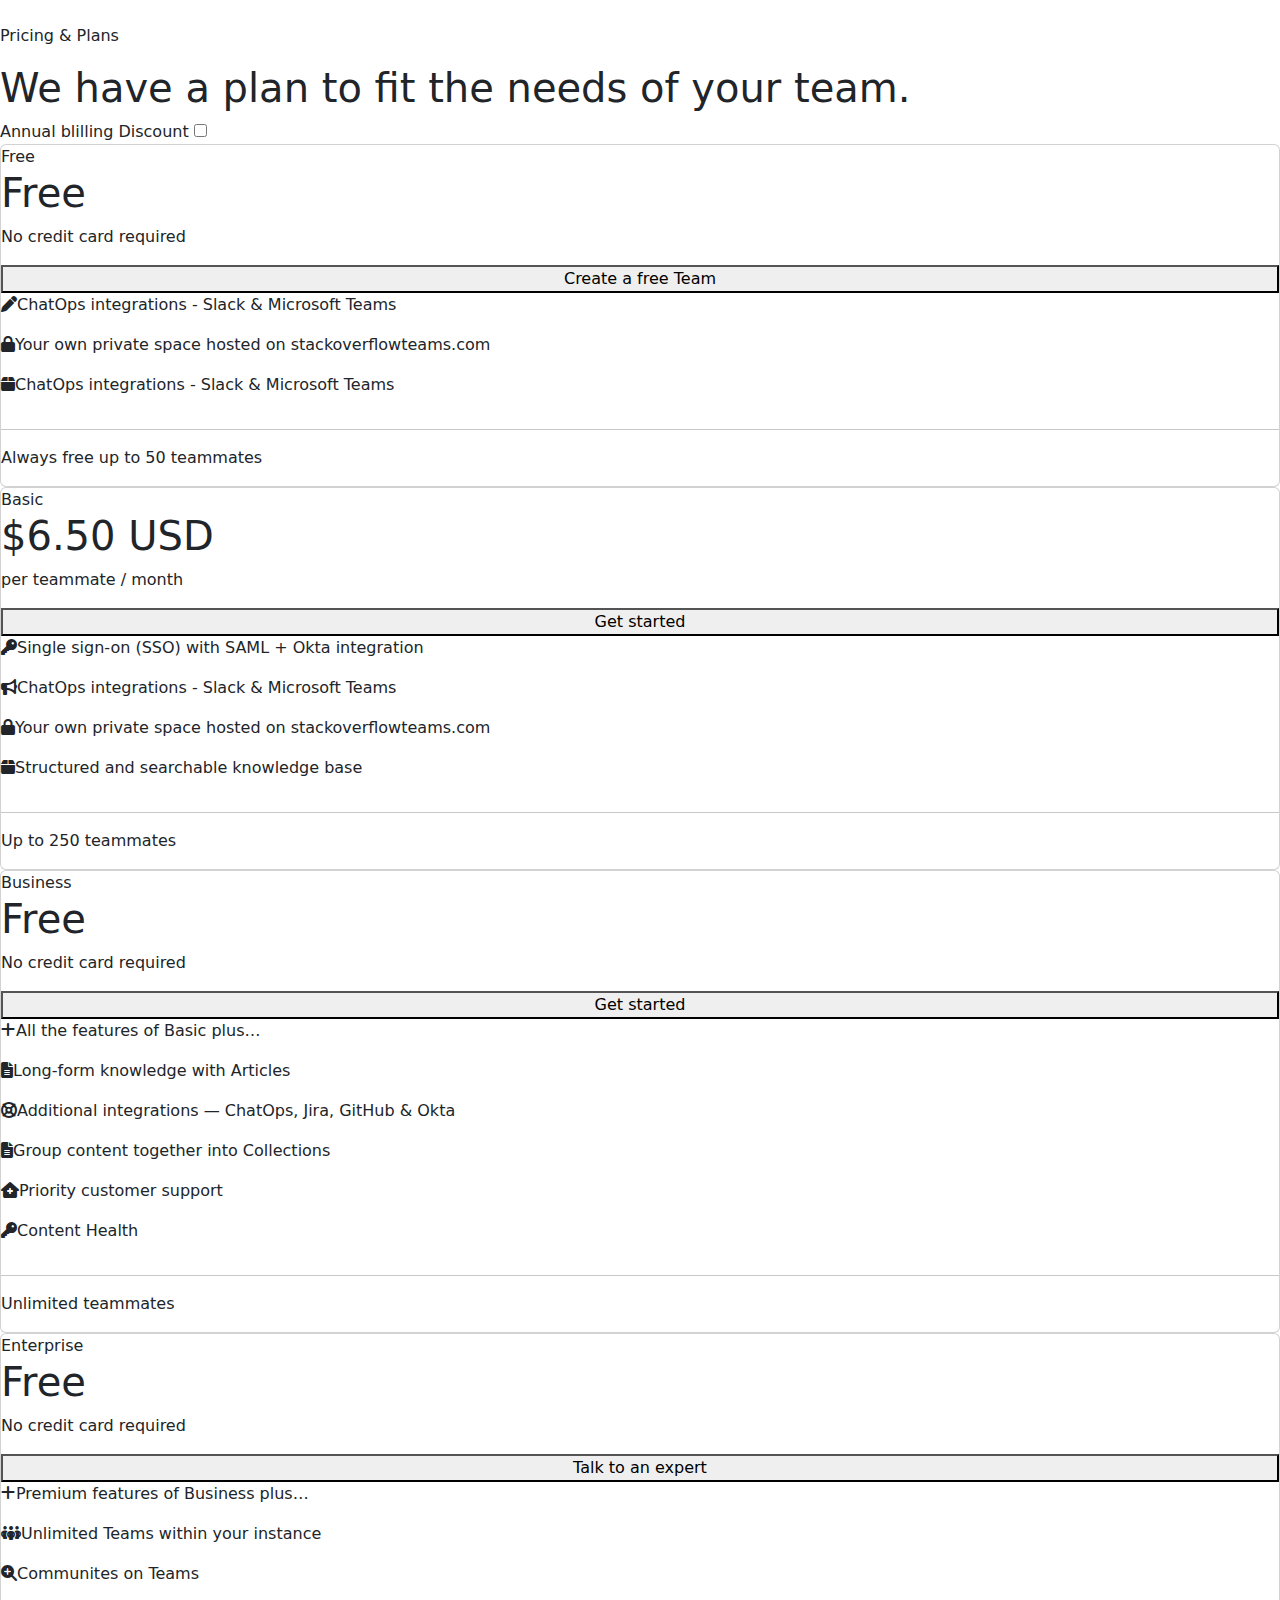
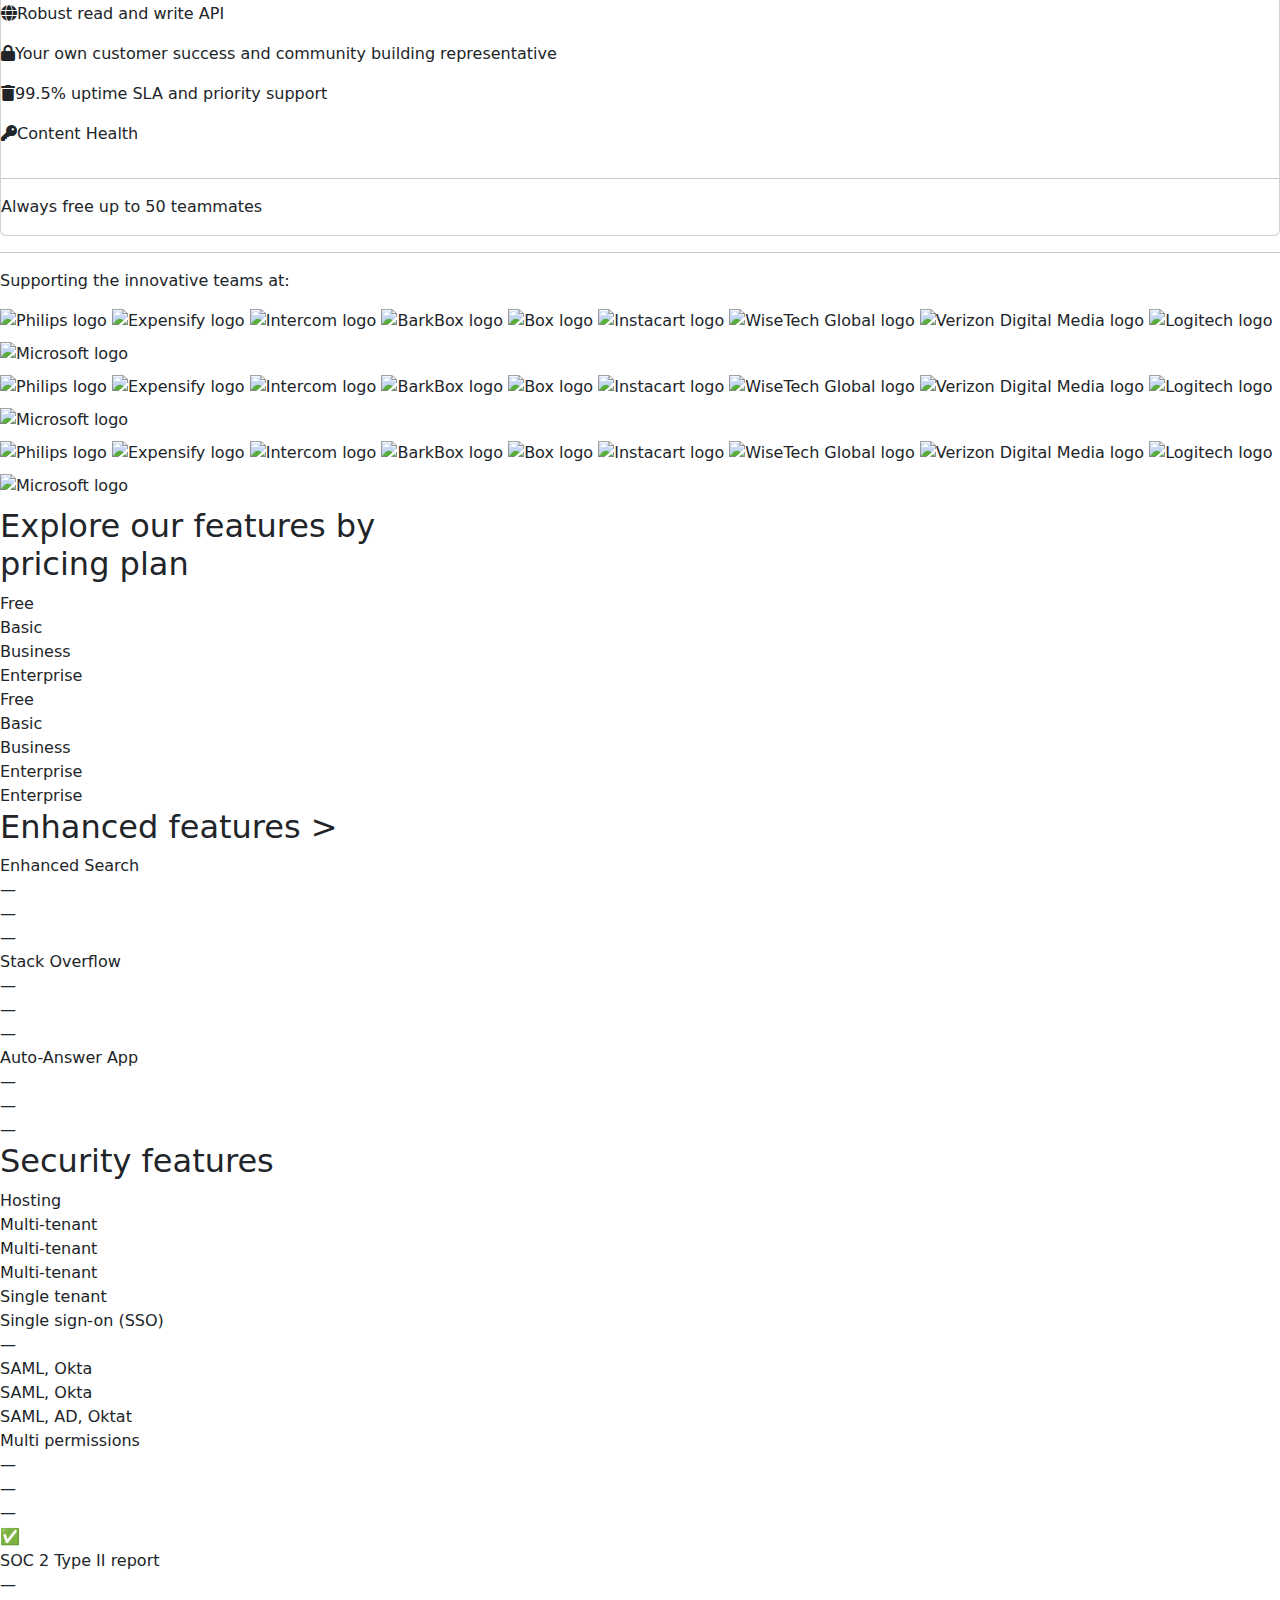
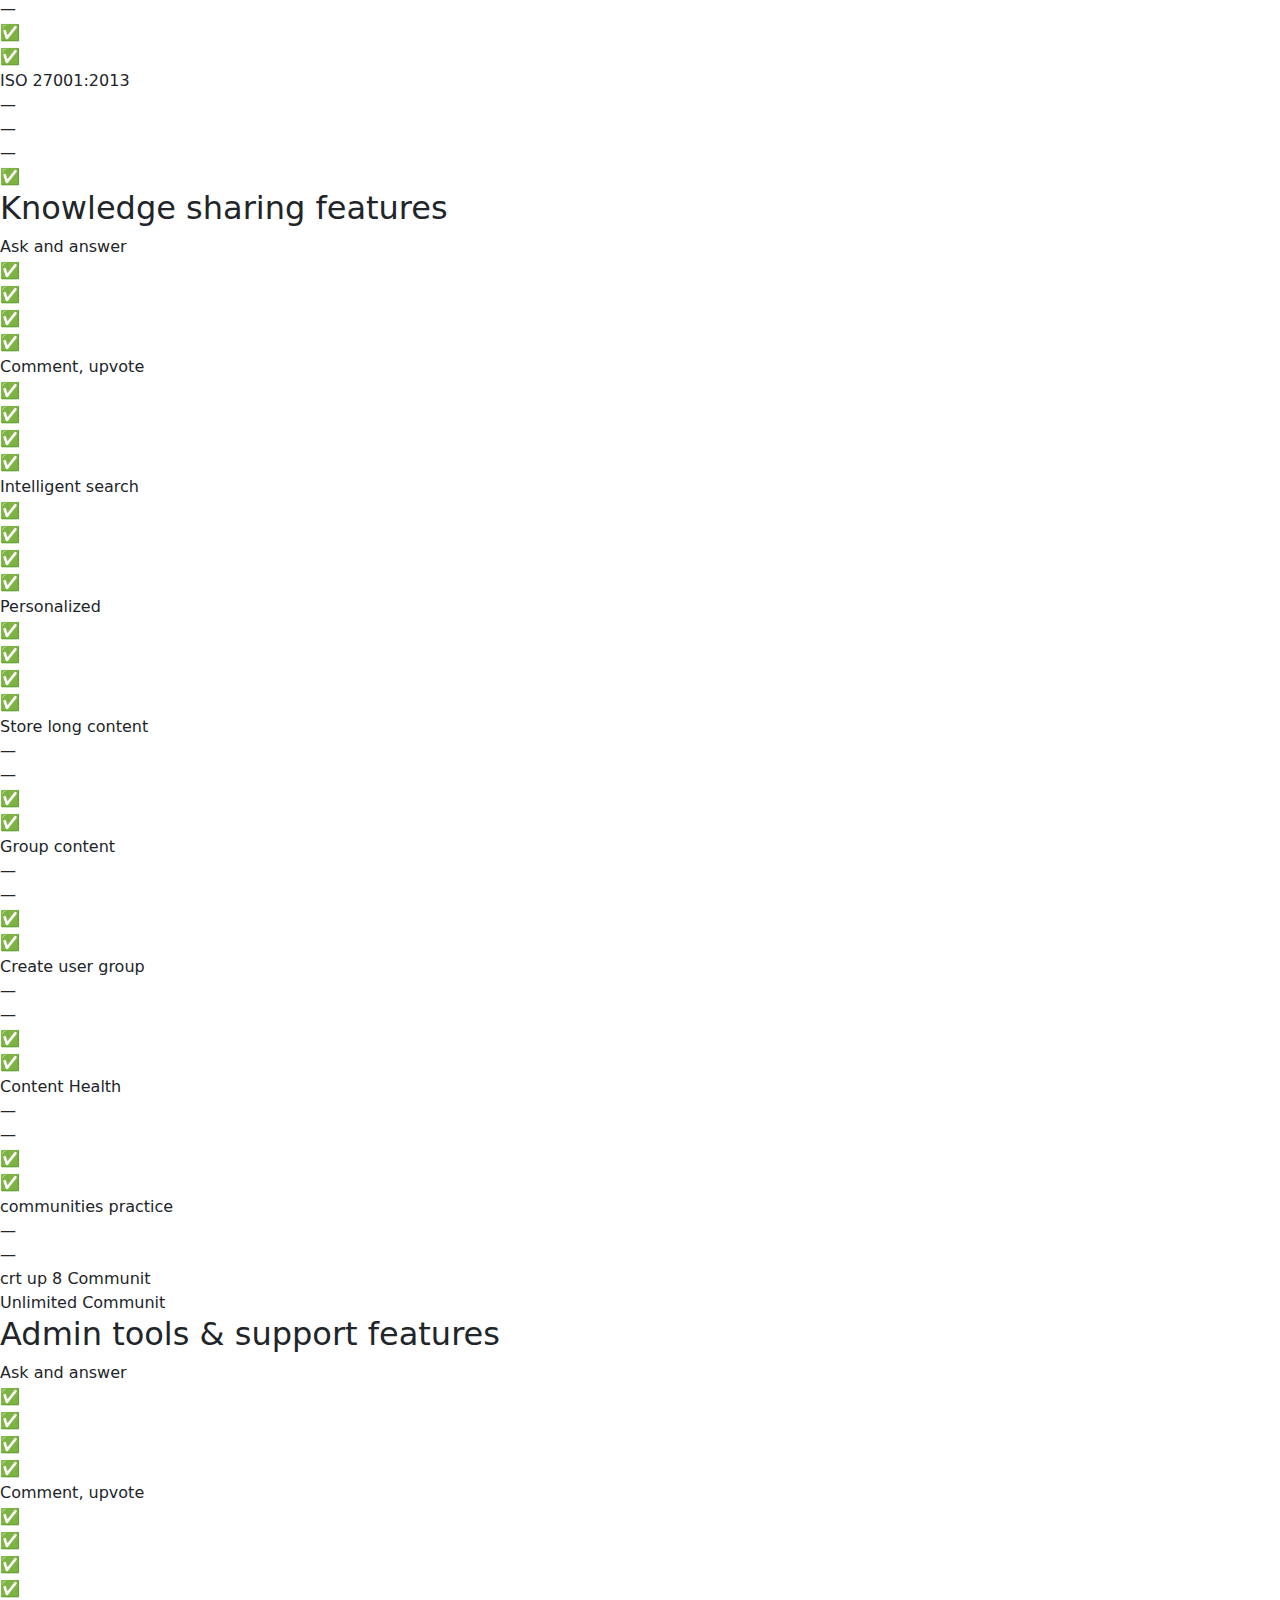
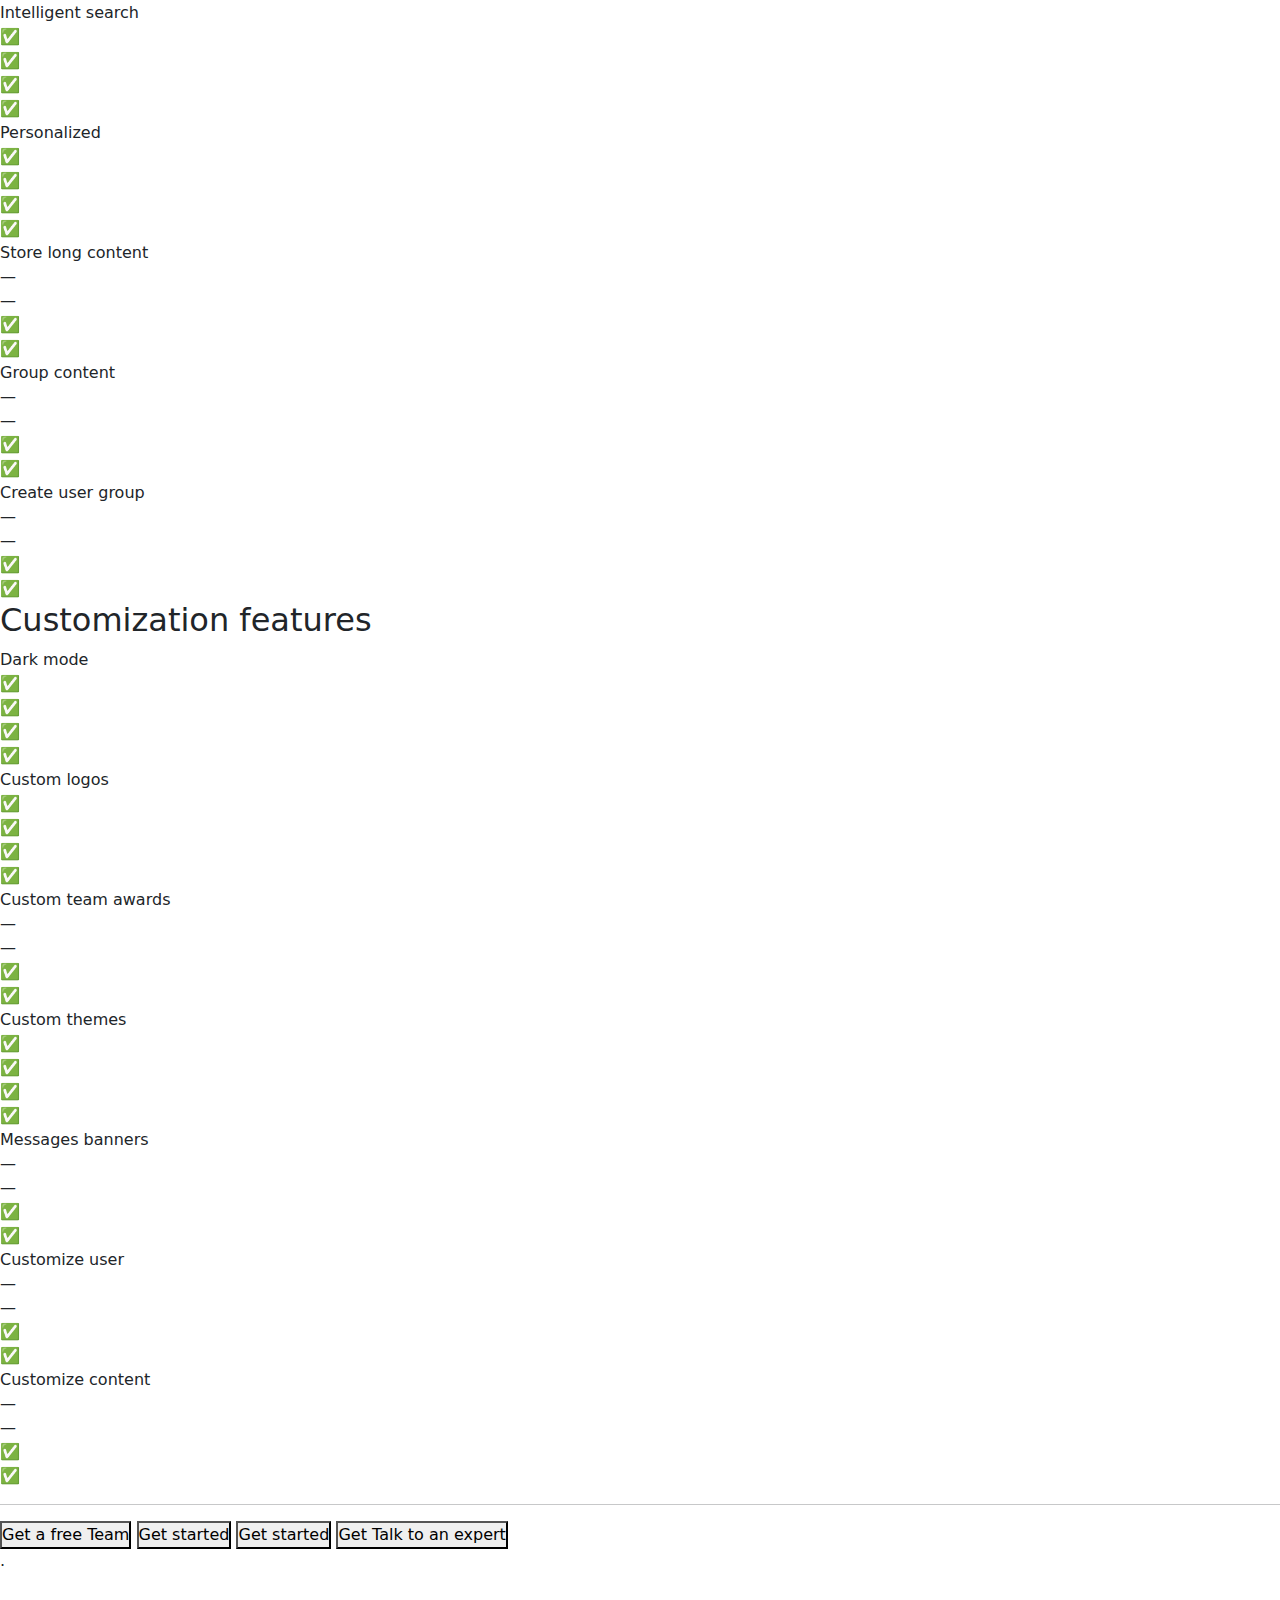
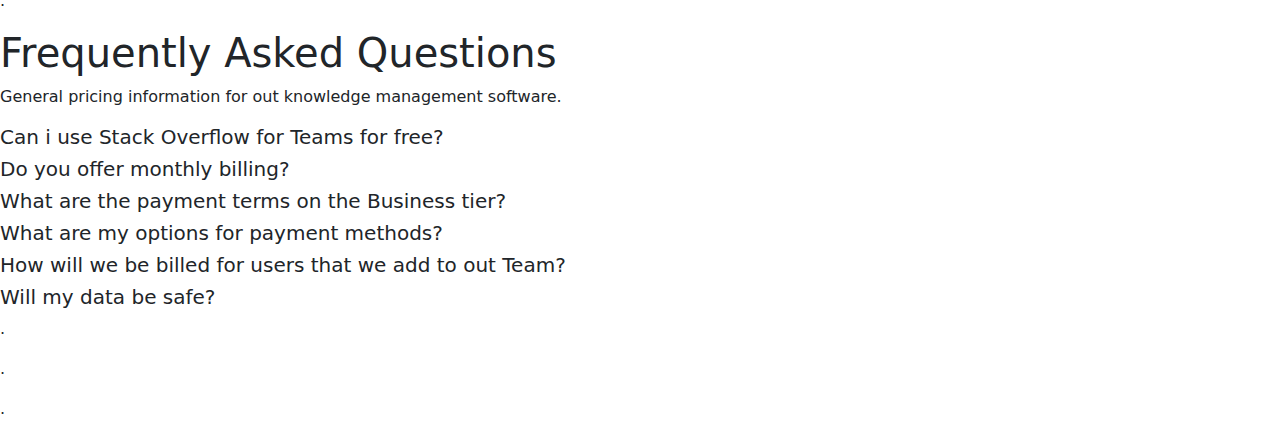
==== pricing.html @ 031e0b40 "add new" ====
<!DOCTYPE html>
<html lang="en">

<head>
  <meta charset="UTF-8" />
  <meta name="viewport" content="width=device-width, initial-scale=1.0" />
  <title>Document</title>
  <link rel="stylesheet" href="style.css" />
  <link rel="preconnect" href="https://fonts.googleapis.com" />
  <link rel="preconnect" href="https://fonts.gstatic.com" crossorigin />
  <link href="https://fonts.googleapis.com/css2?family=Roboto+Slab:wght@100..900&display=swap" rel="stylesheet" />
  <link rel="stylesheet" href="https://cdnjs.cloudflare.com/ajax/libs/font-awesome/6.5.2/css/all.min.css" />

  <link href="https://cdn.jsdelivr.net/npm/bootstrap@5.3.3/dist/css/bootstrap.min.css" rel="stylesheet"
    integrity="sha384-QWTKZyjpPEjISv5WaRU9OFeRpok6YctnYmDr5pNlyT2bRjXh0JMhjY6hW+ALEwIH" crossorigin="anonymous" />
</head>

<body>
  <section>
    <div class="main">
      <div class="main-heading">
        <i class="fa-solid fa-megaphone"></i>
        <p>Pricing & Plans</p>
        <h1>We have a plan to fit the needs of your team.</h1>
      </div>
      <div class="main-box">
        <div class="chekbox">
          <span>Annual blilling Discount</span>
          <span><input type="checkbox" /></span>
        </div>

        <div class="cards">
          <div class="card card-1">
            <span class="card1-p">Free</span>
            <h1>Free</h1>
            <p>No credit card required</p>
            <button>Create a free Team</button>
            <p>
              <span><i class="fa-solid fa-pen"></i></span><span>ChatOps integrations - Slack & Microsoft Teams</span>
            </p>
            <p>
              <span><i class="fa-solid fa-lock"></i></span><span>Your own private space hosted on stackoverflowteams.com</span>
            </p>
            <p>
              <span><i class="fa-solid fa-box"></i></span><span>ChatOps integrations - Slack & Microsoft Teams</span>
            </p>

            <div class="ftr">
              <hr />
              <p>Always free up to 50 teammates</p>
            </div>
          </div>
          <div class="card card-2">
            <span class="card1-p">Basic</span>
            <h1>$6.50 USD</h1>
            <p>per teammate / month</p>
            <button>Get started</button>
            <p>
              <span><i class="fa-solid fa-key"></i></i></span><span>Single sign-on (SSO) with SAML + Okta integration</span>
            </p>
            <p>
              <span><i class="fa-solid fa-bullhorn"></i></span><span>ChatOps integrations - Slack & Microsoft Teams</span>
            </p>
            <p>
              <span><i class="fa-solid fa-lock"></i></span><span>Your own private space hosted on stackoverflowteams.com</span>
            </p>
            <p>
              <span><i class="fa-solid fa-box"></i></span><span>Structured and searchable knowledge base</span>
            </p>

            <div class="ftr">
              <hr />
              <p>Up to 250 teammates</p>
            </div>
          </div>
          <div class="card card-3">
            <span class="card1-p">Business</span>
            <h1>Free</h1>
            <p>No credit card required</p>
            <button>Get started</button>
            <p>
              <span><i class="fa-solid fa-plus"></i></i></span><span>All the features of Basic plus…</span>
            </p>
            <p>
              <span><i class="fa-solid fa-file-lines"></i></i></span><span>Long-form knowledge with Articles</span>
            </p>
            <p>
              <span><i class="fa-solid fa-life-ring"></i></i></span><span>Additional integrations — ChatOps, Jira, GitHub & Okta</span>
            </p>
            <p>
              <span><i class="fa-solid fa-file-lines"></i></span><span>Group content together into Collections</span>
            </p>
            <p>
              <span><i class="fa-solid fa-house-medical"></i></i></i></span><span>Priority customer support</span>
            </p>
            <p>
              <span><i class="fa-solid fa-key"></i></span><span>Content Health</span>
            </p>

            <div class="ftr">
              <hr />
              <p>Unlimited teammates</p>
            </div>
          </div>
          <div class="card card-4">
            <span class="card1-p">Enterprise</span>
            <h1>Free</h1>
            <p>No credit card required</p>
            <button>Talk to an expert</button>
            <p>
              <span><i class="fa-solid fa-plus"></i></span><span>Premium features of Business plus…</span>
            </p>
            <p>
              <span><i class="fa-solid fa-people-group"></i></i></span><span>Unlimited Teams within your instance</span>
            </p>
            <p>
              <span><i class="fa-solid fa-magnifying-glass-plus"></i></span><span>Communites on Teams</span>
            </p>
            <p>
              <span><i class="fa-solid fa-globe"></i></i></span><span>Robust read and write API</span>
            </p>
            <p>
              <span><i class="fa-solid fa-lock"></i></span><span>Your own customer success and community building representative</span>
            </p>
            <p>
              <span><i class="fa-solid fa-trash"></i></span><span>99.5% uptime SLA and priority support</span>
            </p>
            <p>
              <span><i class="fa-solid fa-key"></i></span><span>Content Health</span>
            </p>

            <div class="ftr">
              <hr />
              <p>Always free up to 50 teammates</p>
            </div>
          </div>
        </div>
      </div>
    </div>

    <hr />

    <!-- Logo scroling section -->

    <div class="scroling">
      <p>Supporting the innovative teams at:</p>
    </div>
    
    <!-- Table section -->

   

    <div class="scrool-box">
      <div class="scroll-box">
        <div class="marquee-text-content">
            <div class="marquee-text-text">
                <div class="d-inline-block va-middle p16 mx16"><img class="p-logo d-block" height="33" src="https://cdn.stackoverflow.co/images/jo7n4k8s/production/83a2ce7a80f20c5b78c941d5acf57624548691dd-217x40.svg?auto=format" alt="Philips logo"></div>
                <div class="d-inline-block va-middle p16 mx16"><img class="p-logo d-block" height="33" src="https://cdn.stackoverflow.co/images/jo7n4k8s/production/bf99da124792539fa71dba0a06a8f0afcef3743e-313x70.svg?auto=format" alt="Expensify logo"></div>
                <div class="d-inline-block va-middle p16 mx16"><img class="p-logo d-block" height="33" src="https://cdn.stackoverflow.co/images/jo7n4k8s/production/acdc9477bbb591618777d6464cb7412fcdb3edc1-165x41.svg?auto=format" alt="Intercom logo"></div>
                <div class="d-inline-block va-middle p16 mx16"><img class="p-logo d-block" height="33" src="https://cdn.stackoverflow.co/images/jo7n4k8s/production/87f6a35b5b34b08e293d965b8aca21f4b1a4f885-123x28.svg?auto=format" alt="BarkBox logo"></div>
                <div class="d-inline-block va-middle p16 mx16"><img class="p-logo d-block" height="33" src="https://cdn.stackoverflow.co/images/jo7n4k8s/production/7795d036597430c7825f03a40b35ab53b92c39b3-102x55.svg?auto=format" alt="Box logo"></div>
                <div class="d-inline-block va-middle p16 mx16"><img class="p-logo d-block" height="33" src="https://cdn.stackoverflow.co/images/jo7n4k8s/production/d4733a934a5104ac45c14d108cd37b425afdddf4-220x44.svg?auto=format" alt="Instacart logo"></div>
                <div class="d-inline-block va-middle p16 mx16"><img class="p-logo d-block" height="33" src="https://cdn.stackoverflow.co/images/jo7n4k8s/production/0b8428147651a934888f818b26db3044daa62f20-139x43.svg?auto=format" alt="WiseTech Global logo"></div>
                <div class="d-inline-block va-middle p16 mx16"><img class="p-logo d-block" height="33" src="https://cdn.stackoverflow.co/images/jo7n4k8s/production/6b3daf9ee3910d99348126c9fe4435909c18cd39-151x66.svg?auto=format" alt="Verizon Digital Media logo"></div>
                <div class="d-inline-block va-middle p16 mx16"><img class="p-logo d-block" height="33" src="https://cdn.stackoverflow.co/images/jo7n4k8s/production/b90ff39d33a71c10861c70f5feab093cafb5d230-155x47.svg?auto=format" alt="Logitech logo"></div>
                <div class="d-inline-block va-middle p16 mx16"><img class="p-logo d-block" height="33" src="https://cdn.stackoverflow.co/images/jo7n4k8s/production/a96001cdcd0d4a56b88c6452e77b0a6efe387a9d-192x41.svg?auto=format" alt="Microsoft logo"></div>
            </div>
            <!-- Duplicate logos to ensure continuous scrolling -->
            <div class="marquee-text-text">
                <div class="d-inline-block va-middle p16 mx16"><img class="p-logo d-block" height="33" src="https://cdn.stackoverflow.co/images/jo7n4k8s/production/83a2ce7a80f20c5b78c941d5acf57624548691dd-217x40.svg?auto=format" alt="Philips logo"></div>
                <div class="d-inline-block va-middle p16 mx16"><img class="p-logo d-block" height="33" src="https://cdn.stackoverflow.co/images/jo7n4k8s/production/bf99da124792539fa71dba0a06a8f0afcef3743e-313x70.svg?auto=format" alt="Expensify logo"></div>
                <div class="d-inline-block va-middle p16 mx16"><img class="p-logo d-block" height="33" src="https://cdn.stackoverflow.co/images/jo7n4k8s/production/acdc9477bbb591618777d6464cb7412fcdb3edc1-165x41.svg?auto=format" alt="Intercom logo"></div>
                <div class="d-inline-block va-middle p16 mx16"><img class="p-logo d-block" height="33" src="https://cdn.stackoverflow.co/images/jo7n4k8s/production/87f6a35b5b34b08e293d965b8aca21f4b1a4f885-123x28.svg?auto=format" alt="BarkBox logo"></div>
                <div class="d-inline-block va-middle p16 mx16"><img class="p-logo d-block" height="33" src="https://cdn.stackoverflow.co/images/jo7n4k8s/production/7795d036597430c7825f03a40b35ab53b92c39b3-102x55.svg?auto=format" alt="Box logo"></div>
                <div class="d-inline-block va-middle p16 mx16"><img class="p-logo d-block" height="33" src="https://cdn.stackoverflow.co/images/jo7n4k8s/production/d4733a934a5104ac45c14d108cd37b425afdddf4-220x44.svg?auto=format" alt="Instacart logo"></div>
                <div class="d-inline-block va-middle p16 mx16"><img class="p-logo d-block" height="33" src="https://cdn.stackoverflow.co/images/jo7n4k8s/production/0b8428147651a934888f818b26db3044daa62f20-139x43.svg?auto=format" alt="WiseTech Global logo"></div>
                <div class="d-inline-block va-middle p16 mx16"><img class="p-logo d-block" height="33" src="https://cdn.stackoverflow.co/images/jo7n4k8s/production/6b3daf9ee3910d99348126c9fe4435909c18cd39-151x66.svg?auto=format" alt="Verizon Digital Media logo"></div>
                <div class="d-inline-block va-middle p16 mx16"><img class="p-logo d-block" height="33" src="https://cdn.stackoverflow.co/images/jo7n4k8s/production/b90ff39d33a71c10861c70f5feab093cafb5d230-155x47.svg?auto=format" alt="Logitech logo"></div>
                <div class="d-inline-block va-middle p16 mx16"><img class="p-logo d-block" height="33" src="https://cdn.stackoverflow.co/images/jo7n4k8s/production/a96001cdcd0d4a56b88c6452e77b0a6efe387a9d-192x41.svg?auto=format" alt="Microsoft logo"></div>
            </div>
            <div class="marquee-text-text">
                <div class="d-inline-block va-middle p16 mx16"><img class="p-logo d-block" height="33" src="https://cdn.stackoverflow.co/images/jo7n4k8s/production/83a2ce7a80f20c5b78c941d5acf57624548691dd-217x40.svg?auto=format" alt="Philips logo"></div>
                <div class="d-inline-block va-middle p16 mx16"><img class="p-logo d-block" height="33" src="https://cdn.stackoverflow.co/images/jo7n4k8s/production/bf99da124792539fa71dba0a06a8f0afcef3743e-313x70.svg?auto=format" alt="Expensify logo"></div>
                <div class="d-inline-block va-middle p16 mx16"><img class="p-logo d-block" height="33" src="https://cdn.stackoverflow.co/images/jo7n4k8s/production/acdc9477bbb591618777d6464cb7412fcdb3edc1-165x41.svg?auto=format" alt="Intercom logo"></div>
                <div class="d-inline-block va-middle p16 mx16"><img class="p-logo d-block" height="33" src="https://cdn.stackoverflow.co/images/jo7n4k8s/production/87f6a35b5b34b08e293d965b8aca21f4b1a4f885-123x28.svg?auto=format" alt="BarkBox logo"></div>
                <div class="d-inline-block va-middle p16 mx16"><img class="p-logo d-block" height="33" src="https://cdn.stackoverflow.co/images/jo7n4k8s/production/7795d036597430c7825f03a40b35ab53b92c39b3-102x55.svg?auto=format" alt="Box logo"></div>
                <div class="d-inline-block va-middle p16 mx16"><img class="p-logo d-block" height="33" src="https://cdn.stackoverflow.co/images/jo7n4k8s/production/d4733a934a5104ac45c14d108cd37b425afdddf4-220x44.svg?auto=format" alt="Instacart logo"></div>
                <div class="d-inline-block va-middle p16 mx16"><img class="p-logo d-block" height="33" src="https://cdn.stackoverflow.co/images/jo7n4k8s/production/0b8428147651a934888f818b26db3044daa62f20-139x43.svg?auto=format" alt="WiseTech Global logo"></div>
                <div class="d-inline-block va-middle p16 mx16"><img class="p-logo d-block" height="33" src="https://cdn.stackoverflow.co/images/jo7n4k8s/production/6b3daf9ee3910d99348126c9fe4435909c18cd39-151x66.svg?auto=format" alt="Verizon Digital Media logo"></div>
                <div class="d-inline-block va-middle p16 mx16"><img class="p-logo d-block" height="33" src="https://cdn.stackoverflow.co/images/jo7n4k8s/production/b90ff39d33a71c10861c70f5feab093cafb5d230-155x47.svg?auto=format" alt="Logitech logo"></div>
                <div class="d-inline-block va-middle p16 mx16"><img class="p-logo d-block" height="33" src="https://cdn.stackoverflow.co/images/jo7n4k8s/production/a96001cdcd0d4a56b88c6452e77b0a6efe387a9d-192x41.svg?auto=format" alt="Microsoft logo"></div>
            </div>
        </div>
    </div>
    </div>
    <div class="explore">
      <h2>
        Explore our features by <br />
        pricing plan
      </h2>
    </div>
    <div class="grid-container">
      <div class="grid-item d-1">Free</div>
      <div class="grid-item">Basic</div>
      <div class="grid-item">Business</div>
      <div class="grid-item d-2">Enterprise</div>
  </div>
    <div class="grid-container-2">
      <div class="grid-item d-1">Free</div>
      <div class="grid-item">Basic</div>
      <div class="grid-item">Business</div>
      <div class="grid-item">Enterprise</div>
      <div class="grid-item d-2">Enterprise</div>
  </div>
  <div class="AI">
    <h2 class="EF">Enhanced features ></h2>
  </div>
            <!-- Enhanced features Start -->
   <div class="enhanced">
   
  <div class="grid-container-3">
    <div class="grid-item d-1">Enhanced Search</div>
    <div class="grid-item">—</div>
    <div class="grid-item">—</div>
    <div class="grid-item">—</div>
</div>
<div class="grid-container-3">
  <div class="grid-item d-1">Stack Overflow</div>
  <div class="grid-item">—</div>
  <div class="grid-item">—</div>
  <div class="grid-item">—</div>
</div>
<div class="grid-container-3">
  <div class="grid-item d-1">Auto-Answer App</div>
  <div class="grid-item">—</div>
  <div class="grid-item">—</div>
  <div class="grid-item">—</div>
</div>
</div>
<!-- Enhanced features End -->


<!-- Security start -->

<!-- <div class="fix">
  <button>Get free Team</button>
  <button>Get started</button>
  <button>Get started</button>
  <button>Talk to an expert</button> -->


<div class="Security">
    <h2>Security features</h2>
</div>

<div class="grid-container-4">
  <div class="grid-item d-1">Hosting</div>
  <div class="grid-item">Multi-tenant</div>
  <div class="grid-item">Multi-tenant</div>
  <div class="grid-item">Multi-tenant</div>
  <div class="grid-item d-2">Single tenant</div>
</div>
<div class="grid-container-4">
  <div class="grid-item d-1">Single sign-on (SSO)</div>
  <div class="grid-item">—</div>
  <div class="grid-item">SAML, Okta</div>
  <div class="grid-item">SAML, Okta</div>
  <div class="grid-item d-2">SAML, AD, Oktat</div>
</div>
<div class="grid-container-4">
  <div class="grid-item d-1">Multi permissions</div>
  <div class="grid-item">—</div>
  <div class="grid-item">—</div>
  <div class="grid-item">—</div>
  <div class="grid-item d-2"><span>✅</span></div>
</div>
<div class="grid-container-4">
  <div class="grid-item d-1">SOC 2 Type II report</div>
  <div class="grid-item">—</div>
  <div class="grid-item">—</div>
  <div class="grid-item"><span>✅</span></div>
  <div class="grid-item d-2"><span>✅</span></div>
</div>
<div class="grid-container-4">
  <div class="grid-item d-1">ISO 27001:2013</div>
  <div class="grid-item">—</div>
  <div class="grid-item">—</div>
  <div class="grid-item">—</div>
  <div class="grid-item d-2"><span>✅</span></div>
</div>

<!-- Security end -->

<div class="Knowledge">
  <h2>Knowledge sharing features</h2>
</div>
<div class="grid-container-4">
  <div class="grid-item d-1">Ask and answer </div>
  <div class="grid-item"><span>✅</span></div>
  <div class="grid-item"><span>✅</span></div>
  <div class="grid-item"><span>✅</span></div>
  <div class="grid-item d-2"><span>✅</span></div>
</div>
<div class="grid-container-4">
  <div class="grid-item d-1">Comment, upvote</div>
  <div class="grid-item"><span>✅</span></div>
  <div class="grid-item"><span>✅</span></div>
  <div class="grid-item"><span>✅</span></div>
  <div class="grid-item d-2"><span>✅</span></div>
</div>
<div class="grid-container-4">
  <div class="grid-item d-1">Intelligent search </div>
  <div class="grid-item"><span>✅</span></div>
  <div class="grid-item"><span>✅</span></div>
  <div class="grid-item"><span>✅</span></div>
  <div class="grid-item d-2"><span>✅</span></div>
</div>
<div class="grid-container-4">
  <div class="grid-item d-1">Personalized</div>
  <div class="grid-item"><span>✅</span></div>
  <div class="grid-item"><span>✅</span></div>
  <div class="grid-item"><span>✅</span></div>
  <div class="grid-item d-2"><span>✅</span></div>
</div>
<div class="grid-container-4">
  <div class="grid-item d-1">Store long content</div>
  <div class="grid-item">—</div>
  <div class="grid-item">—</div>
  <div class="grid-item"><span>✅</span></div>
  <div class="grid-item d-2"><span>✅</span></div>
</div>
<div class="grid-container-4">
  <div class="grid-item d-1">Group content</div>
  <div class="grid-item">—</div>
  <div class="grid-item">—</div>
  <div class="grid-item"><span>✅</span></div>
  <div class="grid-item d-2"><span>✅</span></div>
</div>
<div class="grid-container-4">
  <div class="grid-item d-1">Create user group</div>
  <div class="grid-item">—</div>
  <div class="grid-item">—</div>
  <div class="grid-item"><span>✅</span></div>
  <div class="grid-item d-2"><span>✅</span></div>
</div>
<div class="grid-container-4">
  <div class="grid-item d-1">Content Health</div>
  <div class="grid-item">—</div>
  <div class="grid-item">—</div>
  <div class="grid-item"><span>✅</span></div>
  <div class="grid-item d-2"><span>✅</span></div>
</div>
<div class="grid-container-4">
  <div class="grid-item d-1">communities practice</div>
  <div class="grid-item">—</div>
  <div class="grid-item">—</div>
  <div class="grid-item">crt up 8 Communit</div>
  <div class="grid-item d-2">Unlimited Communit</div>
</div>
<!-- Intergrations Start -->
    
<div class="Admin">
  <h2>Admin tools & support features</h2>
</div>
<div class="grid-container-4">
  <div class="grid-item d-1">Ask and answer </div>
  <div class="grid-item"><span>✅</span></div>
  <div class="grid-item"><span>✅</span></div>
  <div class="grid-item"><span>✅</span></div>
  <div class="grid-item d-2"><span>✅</span></div>
</div>
<div class="grid-container-4">
  <div class="grid-item d-1">Comment, upvote</div>
  <div class="grid-item"><span>✅</span></div>
  <div class="grid-item"><span>✅</span></div>
  <div class="grid-item"><span>✅</span></div>
  <div class="grid-item d-2"><span>✅</span></div>
</div>
<div class="grid-container-4">
  <div class="grid-item d-1">Intelligent search </div>
  <div class="grid-item"><span>✅</span></div>
  <div class="grid-item"><span>✅</span></div>
  <div class="grid-item"><span>✅</span></div>
  <div class="grid-item d-2"><span>✅</span></div>
</div>
<div class="grid-container-4">
  <div class="grid-item d-1">Personalized</div>
  <div class="grid-item"><span>✅</span></div>
  <div class="grid-item"><span>✅</span></div>
  <div class="grid-item"><span>✅</span></div>
  <div class="grid-item d-2"><span>✅</span></div>
</div>
<div class="grid-container-4">
  <div class="grid-item d-1">Store long content</div>
  <div class="grid-item">—</div>
  <div class="grid-item">—</div>
  <div class="grid-item"><span>✅</span></div>
  <div class="grid-item d-2"><span>✅</span></div>
</div>
<div class="grid-container-4">
  <div class="grid-item d-1">Group content</div>
  <div class="grid-item">—</div>
  <div class="grid-item">—</div>
  <div class="grid-item"><span>✅</span></div>
  <div class="grid-item d-2"><span>✅</span></div>
</div>
<div class="grid-container-4">
  <div class="grid-item d-1">Create user group</div>
  <div class="grid-item">—</div>
  <div class="grid-item">—</div>
  <div class="grid-item"><span>✅</span></div>
  <div class="grid-item d-2"><span>✅</span></div>
</div>
<!-- Intergrations End -->

<div class="Customization">
  <h2> Customization features</h2>
</div>
<div class="grid-container-4">
  <div class="grid-item d-1">Dark mode </div>
  <div class="grid-item"><span>✅</span></div>
  <div class="grid-item"><span>✅</span></div>
  <div class="grid-item"><span>✅</span></div>
  <div class="grid-item d-2"><span>✅</span></div>
</div>
<div class="grid-container-4">
  <div class="grid-item d-1">Custom logos</div>
  <div class="grid-item"><span>✅</span></div>
  <div class="grid-item"><span>✅</span></div>
  <div class="grid-item"><span>✅</span></div>
  <div class="grid-item d-2"><span>✅</span></div>
</div>
<div class="grid-container-4">
  <div class="grid-item d-1">Custom team awards</div>
  <div class="grid-item">—</div>
  <div class="grid-item">—</div>
  <div class="grid-item"><span>✅</span></div>
  <div class="grid-item d-2"><span>✅</span></div>
</div>
<div class="grid-container-4">
  <div class="grid-item d-1">Custom themes</div>
  <div class="grid-item"><span>✅</span></div>
  <div class="grid-item"><span>✅</span></div>
  <div class="grid-item"><span>✅</span></div>
  <div class="grid-item d-2"><span>✅</span></div>
</div>
<div class="grid-container-4">
  <div class="grid-item d-1">Messages banners</div>
  <div class="grid-item">—</div>
  <div class="grid-item">—</div>
  <div class="grid-item"><span>✅</span></div>
  <div class="grid-item d-2"><span>✅</span></div>
</div>
<div class="grid-container-4">
  <div class="grid-item d-1">Customize user</div>
  <div class="grid-item">—</div>
  <div class="grid-item">—</div>
  <div class="grid-item"><span>✅</span></div>
  <div class="grid-item d-2"><span>✅</span></button></div>
</div>
<div class="grid-container-4">
  <div class="grid-item d-1">Customize content</div>
  <div class="grid-item">—</div>
  <div class="grid-item">—</div>
  <div class="grid-item"><span>✅</span></button></div>
  <div class="grid-item d-2"><span>✅</span></div>
</div>
  </section>

  <hr>
    
      <div class="buttons">
        <button>Get a free Team</button>
      <button>Get started</button>
      <button>Get started</button>
      <button>Get Talk to an expert</button>
      </div>

      <div class="last">
        <div class="last-1">
          <p>.</p>
          <p>.</p>
          <h1>Frequently Asked Questions</h1>
          <p>General pricing information for out knowledge management software.</p>
          <h5>Can i use Stack Overflow for Teams for free?</h5>
          <h5>Do you offer monthly billing?</h5>
          <h5>What are the payment terms on the Business tier?</h5>
          <h5>What are my options for payment methods?</h5>
          <h5>How will we be billed for users that we add to out Team?</h5>
          <h5>Will my data be safe?</h5>
          <p>.</p>
          <p>.</p>
          <p>.</p>
        </div>
      </div>
   
</body>

</html>
---- style.css ----
* {
    margin: 0;
    padding: 0;
    box-sizing: border-box;
}


/* first section */

.stack-team {
    display: flex;
    width: 100%;
    /* justify-content: space-around;
 */
    justify-content: center;
    /* align-items: center; */

    .l-f-main {
        /* border: 2px solid red; */
        display: flex;
        width: 100%;
    }
}

.mid-f {
    display: flex;
    width: 100%;
    justify-content: center;
    /* border: 2px solid rgb(255, 0, 0); */

    .mid-f-main {
        width: 90%;
        /* border: 3px solid green; */
        display: flex;
        justify-content: space-around;
    }
}

.heading-span {
    width: 100%;
    font-size: 17px;
    /* border: 2px solid green; */
}

.heading-span:hover {
    color: blue;
    text-decoration: underline;
}

.add {
    width: 100%;
    font-size: 17px;
    /* border: 2px solid rgb(0, 51, 128); */
}

.add:hover {
    color: rgb(106, 106, 251);
    text-decoration: underline;
}

.new {
    background-color: rgb(111, 111, 255);
    border-radius: 4px;
    color: white;
    font-size: 10px;
    padding: 5px;
    margin-left: 4px;
}

.Overflow {
    font-size: 15px;
}

.Overflow:hover {
    color: rgb(65, 65, 251);
}

.now {
    color: #636b74;
}

#post {
    font-weight: bold;
}

#post:hover {
    text-decoration: none;
}

.powered {
    color: #636b74;

    a {
        text-decoration: none;
    }
}

.content {
    height: 100vh;
    width: 100%;
    background-color: beige;
    display: flex;
    justify-content: center;
    align-items: center;
    font-family: 'Lucida Sans', 'Lucida Sans Regular', 'Lucida Grande', 'Lucida Sans Unicode', Geneva, Verdana, sans-serif;
}

li a {
    text-decoration: none;
    color: black;
}

li a:hover {
    color: rgb(65, 65, 251);
    border-bottom: 0.5px solid blue;
    text-decoration: none;
}

span a {
    text-decoration: none;
}



/* Stack Overflow for your team, now powered by Area */

.container {
    /* border: 2px solid red; */
    width: 100%;
    /* height: 1000vh; */
    display: flex;
    justify-content: center;
    align-items: center;
    flex-direction: column;
    background-color: #fffffb;
}

.container-first-page-main {
    width: 80%;
    /* border: 2px solid blue; */
    display: flex;
    flex-direction: column;
    justify-content: center;
    align-items: center;
    text-align: center;
    /* height: 100vh; */
    margin-top: 3.3rem;
    position: relative;
}

.First-overflow {
    font-size: 55px;
    font-family: "Source Sans Pro", Arial, sans-serif;
    /* font-weight: bold; */
}

.first-team {
    font-weight: bolder;
}

.expert {
    text-decoration: none;
    color: white;
    background-color: #e7700d;
    font-size: 17px;
    text-align: center;
    border-radius: 6px;
    padding: 13px;
    width: 12rem;
    margin-top: 2rem;
    margin-bottom: 3.5rem;
    font-family: "Source Sans Pro", Arial, sans-serif;
}

.expert:hover {
    background-color: #b86624;
}

#position-logo-stack1 {
    position: relative;
    right: 36.7rem;
    top: 30rem;

}

#position-logo-stack2 {
    position: absolute;
    left: 65.5rem;
    top: 2.5rem;

}

/* Stack Overflow for Teams is an enterprise-grade knowledge sharing platform your developers already know and trust. */

.container-second-page-main {
    /* border: 2px solid red; */
    width: 80%;
    display: flex;
    text-align: center;
    display: flex;
    justify-content: center;
    align-items: center;
    flex-direction: column;
    font-family: "Source Sans Pro", Arial, sans-serif;
    margin-top: 3.5rem;
    position: relative;
    margin-bottom: 8rem;

    p {
        font-size: 34px;
    }

    a {
        text-decoration: none;
        font-size: 19px;
        border-bottom: 2px solid rgb(110, 110, 249);
        margin-top: 2rem;
        margin-bottom: 3rem;
        color: #1b75d0;
    }
}

.sec-img {
    width: 100%;
    height: 100vh;
    border-radius: 8px;
    position: relative;
}

.sec-bold {
    font-weight: bold;
}

.tour-img {
    width: 100%;
    position: relative;
}

#impact1 {
    border-radius: 200px;
    width: 21%;
    position: absolute;
    left: 75%;
    top: 30%;
    box-shadow: 1px 1px 1px 1px;
}

#impact1:hover {
    width: 22%;
}

#impact2 {
    border-radius: 200px;
    width: 21%;
    position: absolute;
    left: 47rem;
    top: 28rem;
    box-shadow: 1px 1px 1px 1px;
}

#impact2:hover {
    width: 22%;
}

#impact3 {
    border-radius: 200px;
    width: 21%;
    position: absolute;
    right: 47rem;
    top: 32rem;
    box-shadow: 1px 1px 1px 1px;
}

#impact3:hover {
    width: 22%;
}

/* thrid section */
.third-main {
    /* border-top:2px solid blue; */
    width: 100%;
    display: flex;
    justify-content: center;
    align-items: center;
    background-color: #f9f9f4;
    flex-direction: column;
}

.container-third-page-main {
    /* border: 2px solid red; */
    width: 80%;
    display: flex;
    flex-direction: column;
    justify-content: center;
    align-items: center;
    text-align: center;
    font-family: "Source Sans Pro", Arial, sans-serif;

    img {
        width: 45%;
        margin-top: 4rem;
    }
}
.thri-up{
    /* border: 2px solid red; */
    display: flex;
    justify-content: center;
    align-items: center;
    flex-direction: column;
}

.thri-new {
    border: 2px solid orangered;
    padding: 1rem;
    border-radius: 30px;
    color: orangered;

}

.thri-bring {
    font-size: 34px;
    text-align: center;
}

.thri-into {
    font-weight: bold;
}

#thri-a {
    font-size: 19px;
    color: #1b75d0;
}

.thri-down {
    border: 2px solid olive;
    width: 100%;
    /* height: 100vh; */
    background-color: #3b4045;
    color: white;
    display: flex;
    justify-content: center;
    flex-direction: column;
    align-items: center;
    border-radius: 10px;
}

.thri-cards {
    display: flex;
    justify-content: center;
    align-items: center;
    justify-content: space-around;
    /* border: 2px solid green; */
    width: 100%;
    margin-top: 2rem;
}

.thri-card {
    border: 0.1px solid white;
    color: white;
    /* background-color: black; */
    padding: 2rem;
    width: 30%;
    border-radius: 10px;
    height: 6rem;

}

.t-c:hover {
    background-color: black;
}

.s-card {
    padding: 1.44rem;
}

.thri-search {
    background-color: #e7700d;
    color: #ffffff;
    border: 2px solid #e7700d;
}

.thri-summarize {
    font-size: 21px;
    margin-top: 2.5rem;
    margin-bottom: 2.5rem;
}

.thri-img {
    /* border: 2px solid blue; */
    width: 90%;
    display: flex;
    justify-content: center;
    align-items: center;
}

.message {
    /* border: 2px solid red; */
    width: 80%;
    display: flex;
    margin-top: 4rem;
    /* padding: 12rem; */
    font-family: "Source Sans Pro", Arial, sans-serif;
    color: #3b4045;
    margin-bottom: 5rem;
}

.m-left {
    width: 60%;
    /* border: 2px solid blue; */
    display: flex;
    justify-content: center;
    align-items: start;

    li {
        font-size: 95px;
        list-style: none;
        color: #e7700d;
    }
}

.thri-nearby {
    font-size: 27px;
}

.m-right {
    /* border: 2px solid green; */
}

.thri-we {
    font-size: 24px;
    font-weight: bold;
}

.preferred-main {
    /* border: 2px solid blue; */
    width: 65%;
    font-family: "Source Sans Pro", Arial, sans-serif;
    text-align: center;
    margin-top: 14rem;
    background-color: #fffffb;
}

.para-preferred {
    font-size: 43px;
    text-align: center;
    margin-bottom: 1rem;

    span {
        font-weight: bold;
    }
}

.para-companies {
    font-size: 21px;
}

#p-img {
    width: 85%;
    margin-bottom: 3rem;
}

.a-pre {
    margin-bottom: 6rem;
    margin-top: 4rem;
}

#p-a {
    margin-top: 3rem;
    /* border: 2px solid green; */
    font-size: 19px;
    color: #1b75d0;
}

/* Our rich features are designed to connect your teams and create an engaged community. */

.our-rich {
    /* border: 2px solid blue; */
    width: 80%;
    display: flex;
    flex-direction: column;
    justify-content: center;
    align-items: center;
    margin-bottom: 12rem;
}

.our-rich-up {
    font-size: 43px;
    text-align: center;
    font-family: "Source Sans Pro", Arial, sans-serif;

    span {
        font-weight: bold;
    }
}

.our-rich-down {
    /* border: 2px solid green; */
    display: flex;
    width: 100%;
    justify-content: space-around;
}

.o-r-d-left {
    width: 35%;
    /* border: 2px solid yellowgreen; */
}

.o-card {
    border: 1px solid grey;
    padding: 1rem;
    border-radius: 10px;
    margin: 7px;
    text-align: center;
    font-size: 17px;
    font-weight: bold;
    font-family: "Source Sans Pro";

}

.o-card:hover {
    background-color: rgb(238, 243, 246);
}

.o-r-d-right {
    width: 60%;
    display: flex;
    flex-direction: column;
    /* border: 2px solid black; */
    padding: 3rem;
    position: relative;
    background-color: rgb(238, 243, 246);
    border-radius: 12px;
    box-shadow: 1px 1px 1px 1px;
    font-size: 21px;
    font-family: "Source Sans Pro", Arial, sans-serif;

    a {
        font-size: 20px;
        margin-top: 10px;
        color: #1b75d0;
    }

    img {
        width: 100%;
        position: absolute;
        top: 33%;
        left: 0%;
    }
}

/* Want to dig deeper? Check out these resources */
.want {
    /* border: 2px solid red; */
    width: 80%;
    display: flex;
    flex-direction: column;
    justify-content: center;
    align-items: center;
    flex-direction: column;
    font-family: "Source Sans Pro", Arial, sans-serif;
    background-color: #fffffb;
}

.want-up {
    text-align: center;
    font-size: 43px;
    font-family: "Source Sans Pro", Arial, sans-serif;

    span {
        font-weight: bold;
    }

    a {
        font-size: 19px;
        color: #1b75d0;
    }
}

.want-down {
    /* border: 2px solid green; */
    display: flex;
    justify-content: center;
    align-items: center;
    justify-content: space-around;
    /* margin-top: 4rem; */

}

.w-card-down {
    /* border: 2px solid blue; */
    display: flex;
    width: 100%;
    margin-top: 0;
    padding: 2px;
}

.w-card-down-left {
    /* border: 2px solid yellow; */
    width: 65%;
    display: flex;
    flex-direction: column;
    /* padding: 1.5rem; */

    span {
        margin-top: 1rem;
        width: 80%;
        /* border: 1px solid grey; */
        padding: 6px;
        border-radius: 5px;
    }

    span:hover {
        background-color: rgb(239, 237, 255);
    }
}

.w-card-down-right {
    /* border: 2px solid blue; */
    width: 35%;
    display: flex;
    align-items: end;
    justify-content: end;

    img {
        width: 70%;
        display: flex;
        height: 70%;
    }
}

.want-card {
    width: 45%;
    /* border: 2px solid black; */
    display: flex;
    flex-direction: column;
    box-shadow: 1.9px 1.9px 2px 1.4px black;
    padding: 1rem;
    border-radius: 20px;
    color: #3b4045;
}

.w-card-up {
    /* border: 2px solid olive; */
    color: #3b4045;
    padding-top: 1.5rem;
    padding-left: 1.5rem;
    /* padding-bottom: 1.5rem; */

    p {
        font-size: 21px;
    }
}

.w-card-1 {
    /* border: 2px solid red;   */
    height: 84vh;
    display: flex;
    flex-direction: column;
}

.w-card2 {
    /* border: 2px solid red;   */
    height: 84vh;
    display: flex;
    flex-direction: column;
}

#Article {

    color: #ff632a;
    font-size: 19px;
}

#better {
    font-size: 27px;
    color: #3b4045;
    text-decoration: none;
    font-weight: bolder;
}

#better:hover {
    color: rgb(69, 69, 253);
}

#read {
    font-size: 17px;
    color: rgb(69, 69, 253);
}

.w-b {
    display: flex;
    flex-direction: column;
    /* border: 4px solid green; */
    margin-top: 2rem;

    a {
        font-size: 17px;
        color: rgb(123, 123, 255);
        padding: 1rem;
        font-weight: bolder;
        text-decoration: none;
    }
}

#w-into {
    border-top: 1px solid grey;
}

/* Microsoft */
.microsoft {
    /* border: 2px solid red; */
    display: flex;
    justify-content: center;
    align-items: center;
    flex-direction: column;
    width: 80%;
    height: 100vh;
    font-family: "Source Sans Pro", Arial, sans-serif;
    color: #3b4045;
    background-color: #f9f9f4;
    border-radius: 20px;
    box-shadow: 2px 2px 2px 2px grey;
}

.m-up {
    /* border: 2px solid blue; */
    width: 100%;
    text-align: start;

    span {
        font-size: 17px;
        margin-left: 3rem;
    }
}

.m-down {
    /* border: 3px solid green; */
    display: flex;
    width: 100%;
    justify-content: center;
    /* align-items: center; */
    height: 80vh;
}

.m-down-left {
    width: 50%;
    /* border: 2px solid orange; */
    height: 100%;
    display: flex;
    flex-direction: column;
    /* align-items: center; */
    padding: 3rem;
    text-align: start;

    justify-content: center;

    img {
        width: 80%;
        border-radius: 10px;
        margin-bottom: 2rem;
    }

    p {
        font-size: 21px;
        color: #3b4045;
        margin-bottom: 2rem;
    }

    a {
        font-size: 17px;
        color: #1b75d0;
    }
}

.m-down-right {
    width: 50%;
    /* border: 3px solid  blue; */
    display: flex;
    justify-content: center;
    flex-direction: column;
    padding: 3.5rem;
    cursor: pointer;
    border-left: 1px solid grey;

    a {
        margin-top: 1.2rem;
        font-size: 17px;

    }

    a:hover {
        color: #1b75d0;
    }

    p {
        margin-top: 1.2rem;
        font-size: 17px;
        color: #3b4045;
    }

    p:hover {
        color: #1b75d0;
        /* border: 2px solid black; */
    }

    img {
        width: 40%;
    }
}

/* <!-- Get started today and empower your team with the knowledge they need. --> */

.get-container {
    /* border: 2px solid black; */
    width: 100%;
    /* height: 100vh; */
    padding: 7rem;
    background-color: #1212b1;
    color: white;
    font-family: "Source Sans Pro", Arial, sans-serif;
    display: flex;
    justify-content: center;
    align-items: center;
    flex-direction: column;
    text-align: center;
    h1 {
        font-size: 55px;
    }
    a{
        background-color: #ffb500;
        /* border: 1px solid red; */
        color: #000000;
        text-decoration: none;
        width: 16%;
        margin-top: 2.5rem;
        margin-bottom: 5rem;
        padding: 10px;
        font-weight: bold;
        border-radius: 7px;
    }
    a:hover{
        background-color: #d5a019;
    }
    .fa-solid{
        color: orangered;
        font-size: 19px;
    }
    .best{
        font-weight: bolder;
    }
}
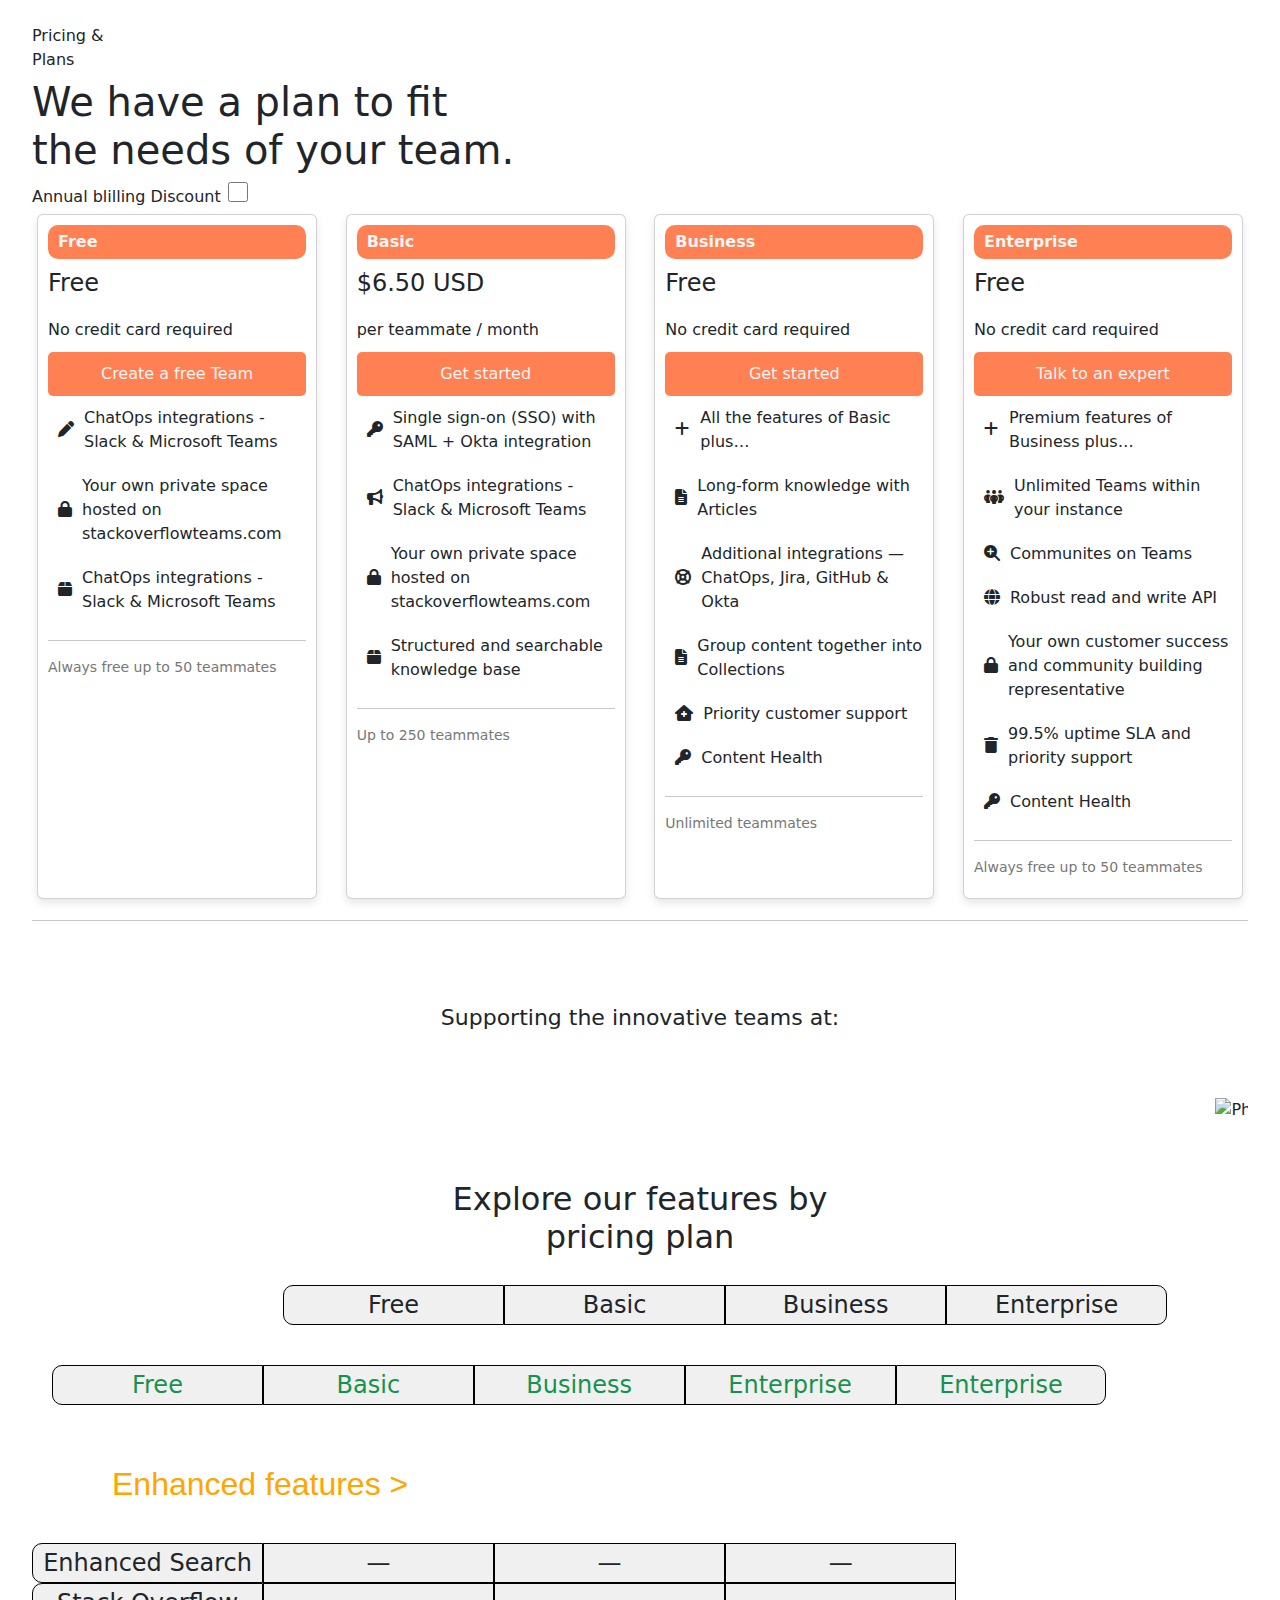
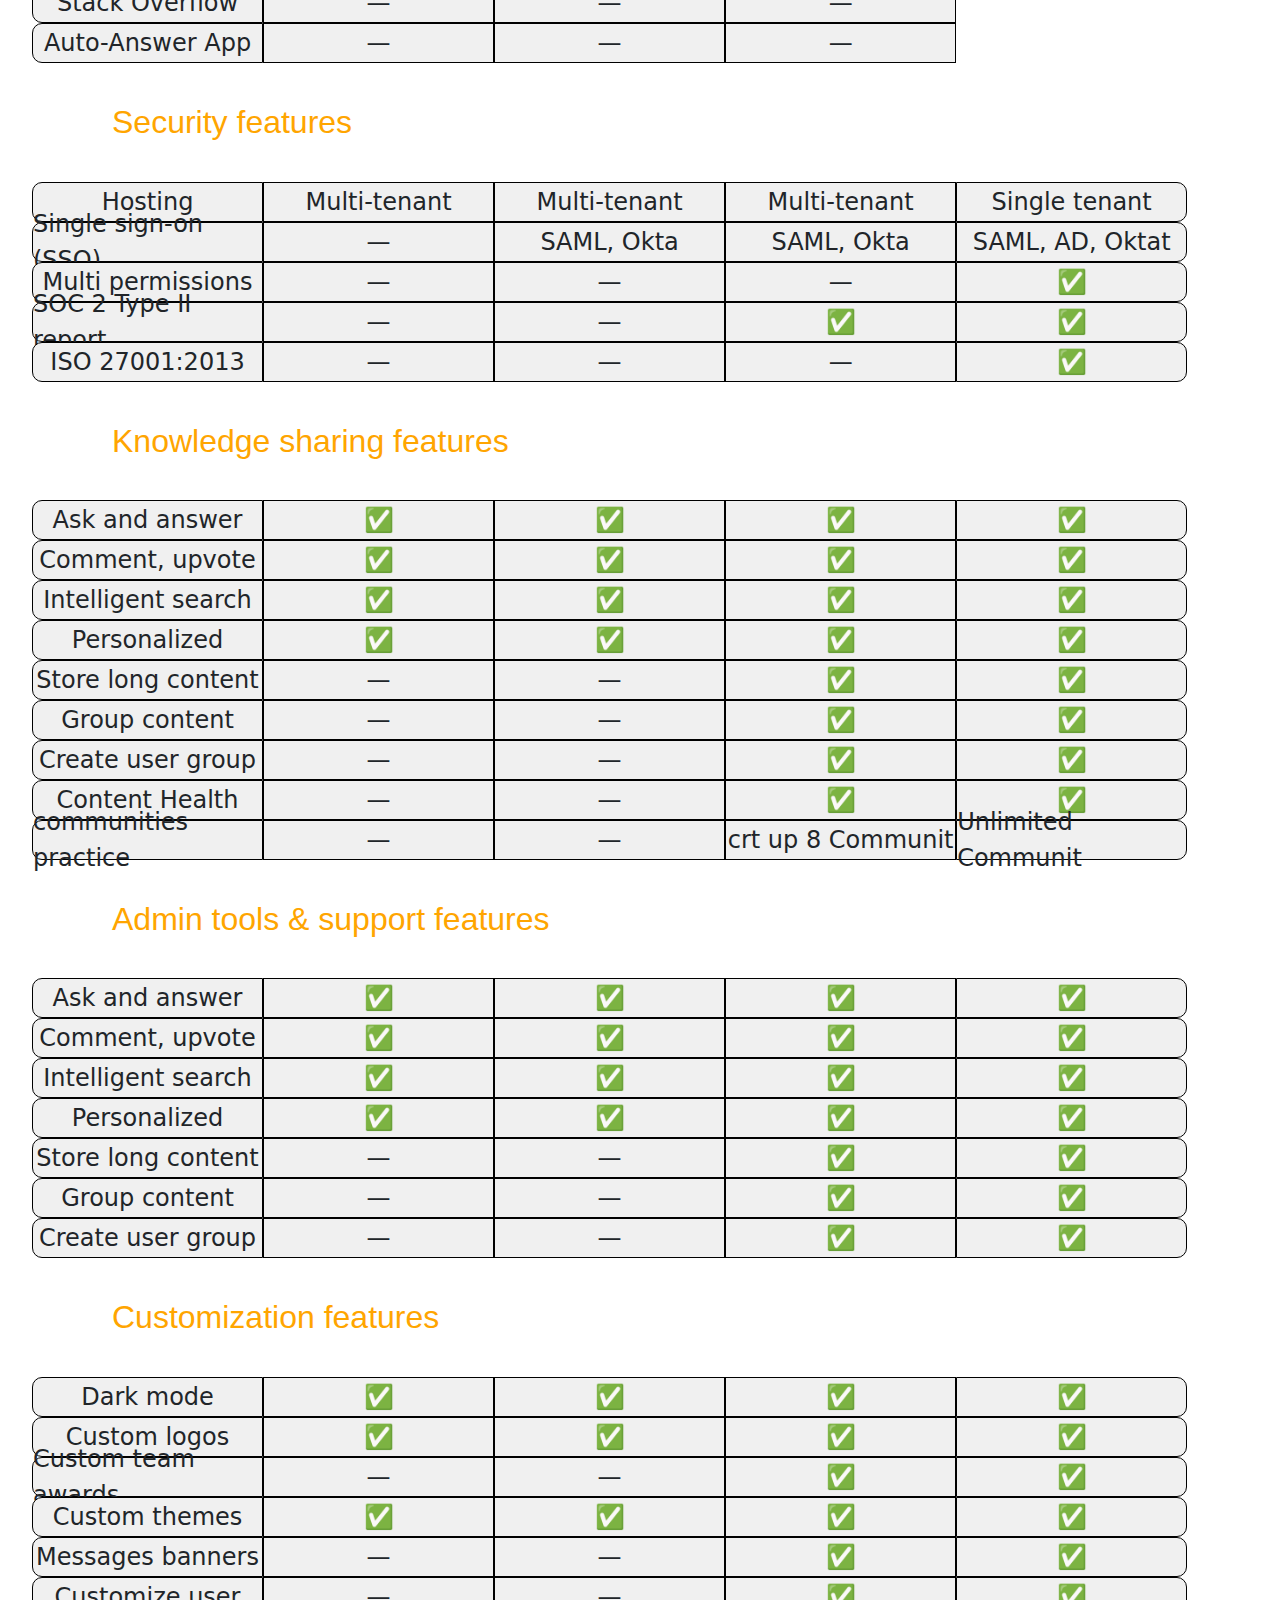
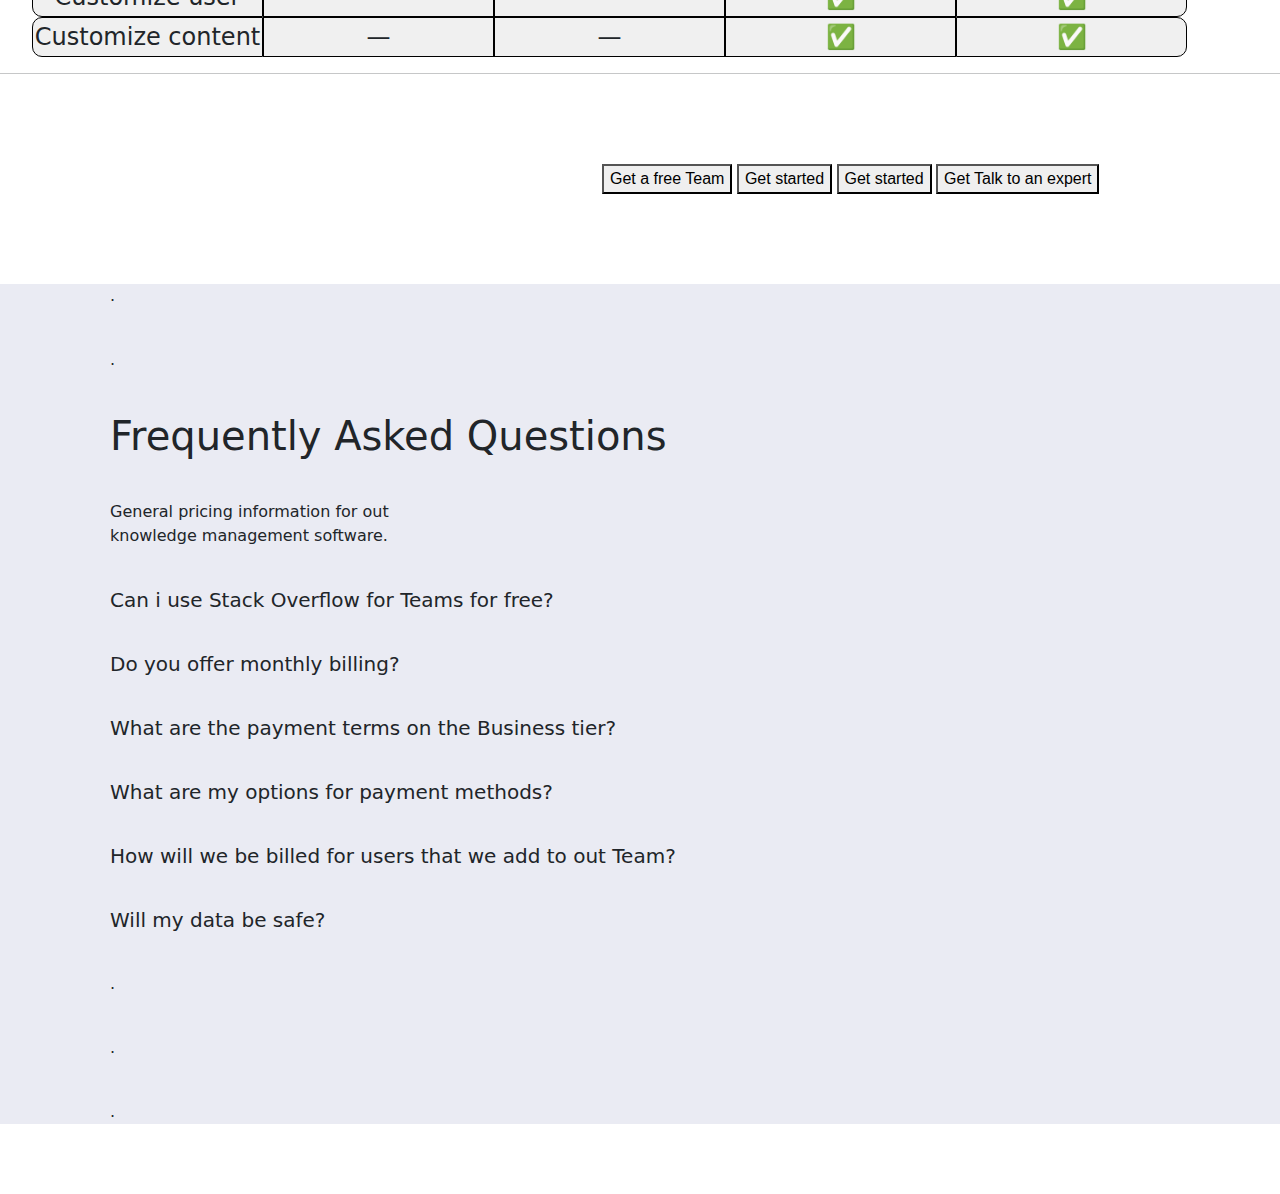
==== commit a898bd4e: "add some" ====
--- a/pricing.html
+++ b/pricing.html
@@ -5,7 +5,8 @@
   <meta charset="UTF-8" />
   <meta name="viewport" content="width=device-width, initial-scale=1.0" />
   <title>Document</title>
-  <link rel="stylesheet" href="style.css" />
+  
+  <link rel="stylesheet" href="pricing.css">
   <link rel="preconnect" href="https://fonts.googleapis.com" />
   <link rel="preconnect" href="https://fonts.gstatic.com" crossorigin />
   <link href="https://fonts.googleapis.com/css2?family=Roboto+Slab:wght@100..900&display=swap" rel="stylesheet" />
--- a/pricing.css
+++ b/pricing.css
@@ -0,0 +1,355 @@
+body {
+    margin: 0;
+    padding: 0;
+    box-sizing: border-box;
+    font-family: "Roboto Slab", serif;
+    font-optical-sizing: auto;
+    font-style: normal;
+    background-color: #f1edea;
+
+}
+
+
+section {
+    width: 95%;
+    margin: auto;
+    height: auto;
+    /* border: 2px solid rgb(214, 93, 22); */
+}
+
+.main-heading p {
+
+    font-weight: 400;
+    width: 110px;
+}
+
+.card1-p {}
+
+.main-heading h1 {
+    font-size: 2.5rem;
+    margin-top: -10px;
+    width: 40%;
+}
+
+input[type="checkbox"] {
+    width: 24px;
+    height: 20px;
+}
+
+.cards {
+    width: 100%;
+    display: flex;
+    justify-content: space-between;
+    flex-wrap: wrap;
+
+}
+
+.card {
+    background-color: #ffffff;
+    width: 280px;
+    margin: 5px;
+    padding: 10px;
+    box-shadow: 0 4px 8px rgba(0, 0, 0, 0.1);
+    border-radius: 10px;
+    transition: transform 0.3s ease;
+}
+
+.card:hover {
+    transform: scale(1.05);
+}
+
+.card1-p {
+    background-color: rgb(255, 129, 83);
+    color: whitesmoke;
+    display: inline-block;
+    padding: 5px 10px;
+    border-radius: 10px;
+    font-weight: bold;
+    margin-bottom: 10px;
+}
+
+.card h1 {
+    font-size: 24px;
+    margin-bottom: 10px;
+}
+
+.card p {
+    margin: 10px 0;
+    display: flex;
+    align-items: center;
+    font-size: 16px;
+}
+
+.card p span {
+    margin-left: 10px;
+
+}
+
+.card button {
+    background-color: rgb(255, 129, 83);
+    color: whitesmoke;
+    border: none;
+    padding: 10px 20px;
+    border-radius: 5px;
+    font-size: 16px;
+    cursor: pointer;
+    transition: background-color 0.3s ease;
+}
+
+.card button:hover {
+    background-color: rgb(255, 99, 50);
+}
+
+.card-1 ftr {
+    margin-top: 200px;
+}
+
+.ftr p {
+    font-size: 14px;
+    text-align: center;
+    color: #777;
+}
+
+hr {
+    height: 1px;
+    background-color: #ddd;
+    border: none;
+    margin: 20px 0;
+}
+
+.explore {
+    width: 100%;
+    text-align: center;
+}
+
+.scroling {
+    text-align: center;
+    font-size: 22px;
+    margin-top: 80px;
+}
+
+
+
+.scroll-box {
+    position: sticky;
+    padding: 4%;
+    overflow: hidden;
+    white-space: nowrap;
+    width: 100%;
+    box-sizing: border-box;
+}
+
+.marquee-text-content {
+    display: inline-block;
+    padding-left: 100%;
+    animation: scroll 150s linear infinite;
+}
+
+.marquee-text-text {
+    display: inline-block;
+}
+
+.p-logo {
+    margin: 0 16px;
+    vertical-align: middle;
+}
+
+@keyframes scroll {
+    0% {
+        transform: translateX(0%);
+    }
+
+    100% {
+        transform: translateX(-100%);
+    }
+}
+
+
+/* ::::::::::GRID::::::::: */
+.grid-container {
+
+    width: 76%;
+    margin-left: 19%;
+    display: grid;
+    grid-template-columns: repeat(4, 1fr);
+    padding: 20px;
+
+}
+
+.grid-item {
+    display: flex;
+    justify-content: center;
+    align-items: center;
+    height: 40px;
+    border: 1px solid #000;
+    background-color: #f0f0f0;
+    font-size: 1.5em;
+
+}
+
+.grid-item:hover {
+    background-color: #9ca3d1;
+}
+
+.d-1 {
+    border-top-left-radius: 10px;
+    border-bottom-left-radius: 10px;
+}
+
+.d-2 {
+    border-top-right-radius: 10px;
+    border-bottom-right-radius: 10px;
+}
+
+.grid-container-2 {
+    cursor: pointer;
+    color: rgb(23, 146, 78);
+    display: grid;
+    width: 90%;
+
+    display: grid;
+    grid-template-columns: repeat(5, 1fr);
+    padding: 20px;
+}
+
+/* .grid-container-2:hover{
+    cursor: pointer;
+    color: rgb(23, 146, 78);
+} */
+
+.EF {
+    color: orange;
+    font-family: sans-serif;
+    margin-top: 40px;
+    margin-bottom: 40px;
+    padding-left: 80px;
+}
+
+.grid-container-3 {
+    display: grid;
+    width: 95%;
+
+    display: grid;
+    grid-template-columns: repeat(5, 1fr);
+    /* Four columns */
+
+}
+
+.grid-container-3:hover {
+    cursor: pointer;
+    color: rgb(202, 98, 98);
+}
+
+.Security {
+    color: orange;
+    font-family: sans-serif;
+    margin-top: 40px;
+    margin-bottom: 40px;
+    padding-left: 80px;
+}
+
+.grid-container-4:hover {
+    cursor: pointer;
+    color: rgb(23, 146, 78);
+}
+
+.grid-container-4 {
+    display: grid;
+    width: 95%;
+
+    display: grid;
+    grid-template-columns: repeat(5, 1fr);
+}
+
+.grid-container-4 button {
+    text-decoration: none;
+}
+
+.Knowledge {
+    color: orange;
+    font-family: sans-serif;
+    margin-top: 40px;
+    margin-bottom: 40px;
+    padding-left: 80px;
+}
+
+.grid-container-4:hover {
+    cursor: pointer;
+    color: rgb(23, 146, 78);
+}
+
+.Admin {
+    color: orange;
+    font-family: sans-serif;
+    margin-top: 40px;
+    margin-bottom: 40px;
+    padding-left: 80px;
+}
+
+button input {
+    text-decoration: none;
+
+}
+
+.Customization {
+    color: orange;
+    font-family: sans-serif;
+    margin-top: 40px;
+    margin-bottom: 40px;
+    padding-left: 80px;
+}
+
+.buttons {
+    color: orange;
+    font-family: sans-serif;
+    margin-top: 40px;
+    margin-bottom: 40px;
+    padding-left: 40%;
+    margin: 90px;
+    position: ;
+}
+
+hr {
+    height: 1px;
+    background-color: #ddd;
+    border: none;
+    margin: 20px 0;
+}
+
+button {}
+
+.buttons button:hover {
+    background-color: blue;
+    color: white;
+}
+
+.last {
+    background-color: #eaebf3;
+    margin-top: 50px;
+    height: 80%;
+    width: 100%;
+}
+
+.last-1 {
+    width: 70%;
+    margin: 70px;
+    font-size: medium;
+}
+
+.last h1 {
+    margin: 40px;
+    width: 70%;
+}
+
+.last p {
+    width: 40%;
+    margin: 40px;
+}
+
+.last h5 {
+    margin: 40px;
+}
+
+.last-1:hover {
+    cursor: pointer;
+}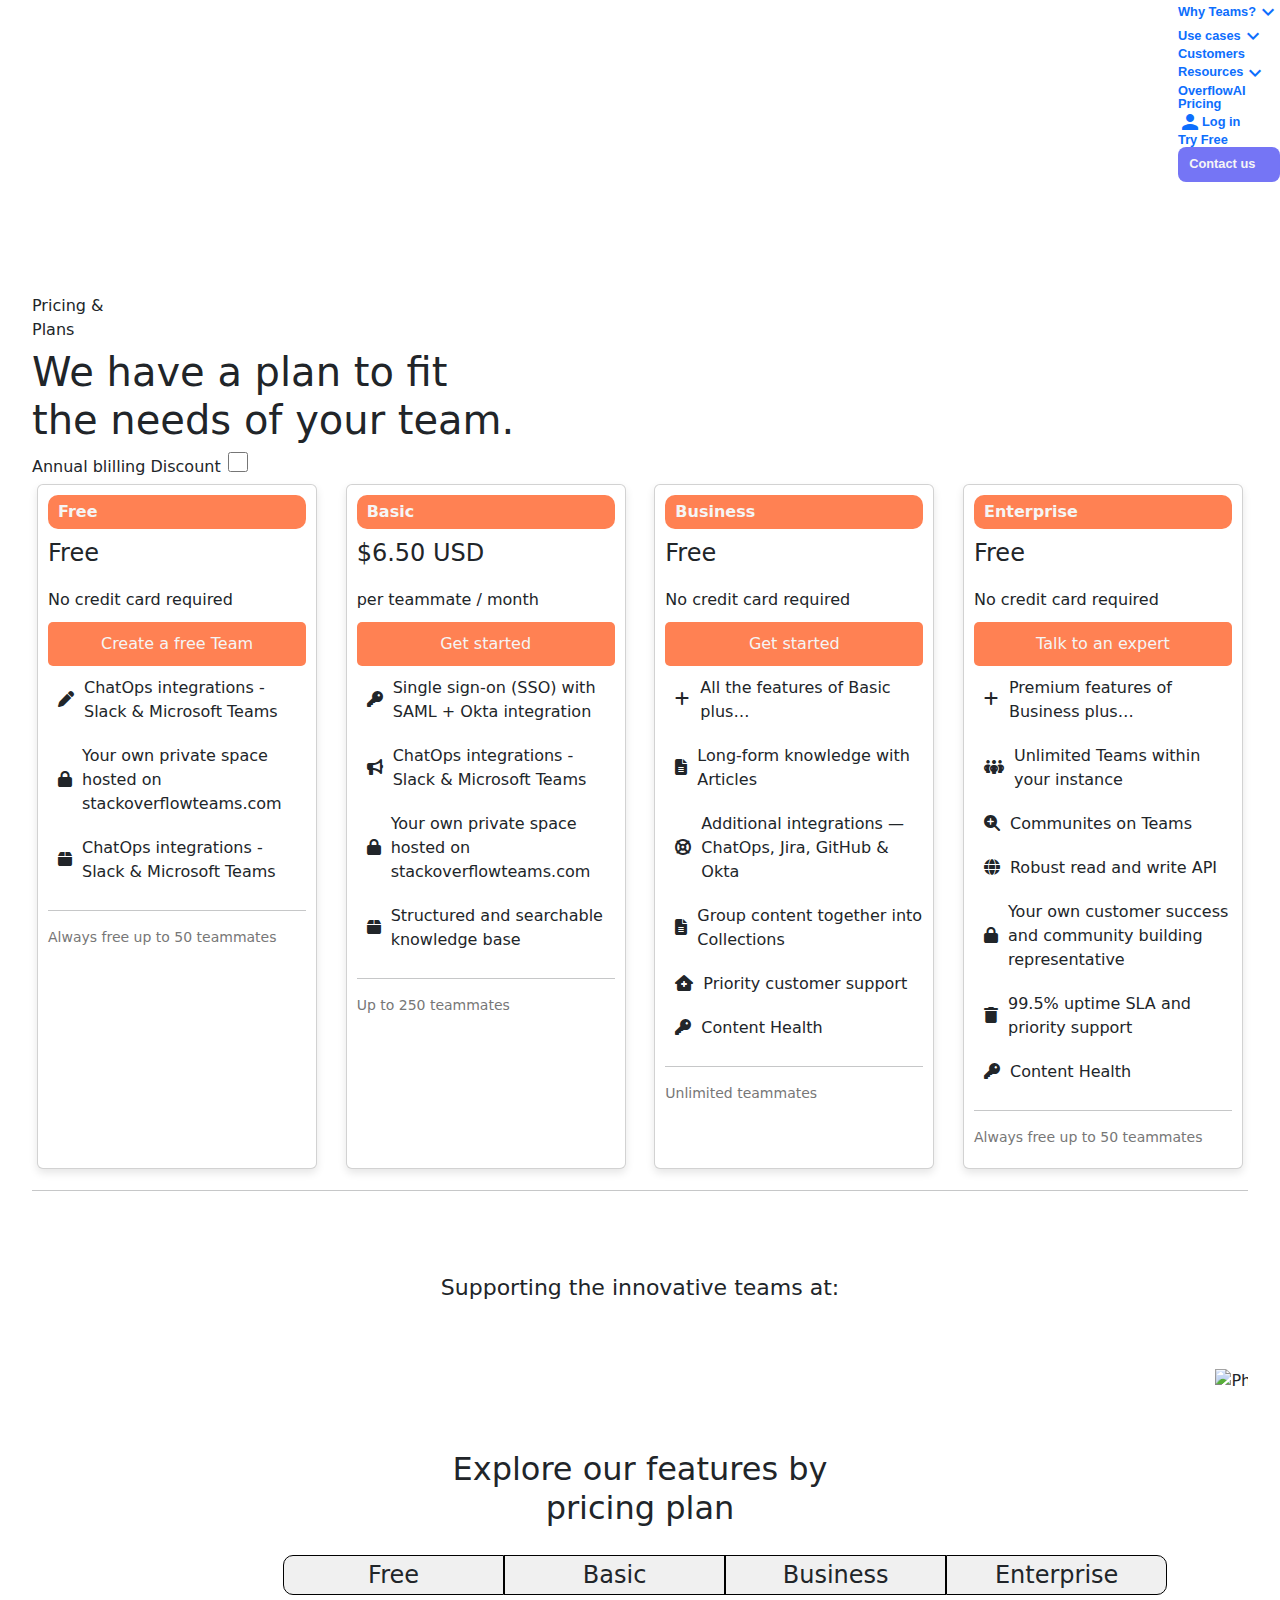
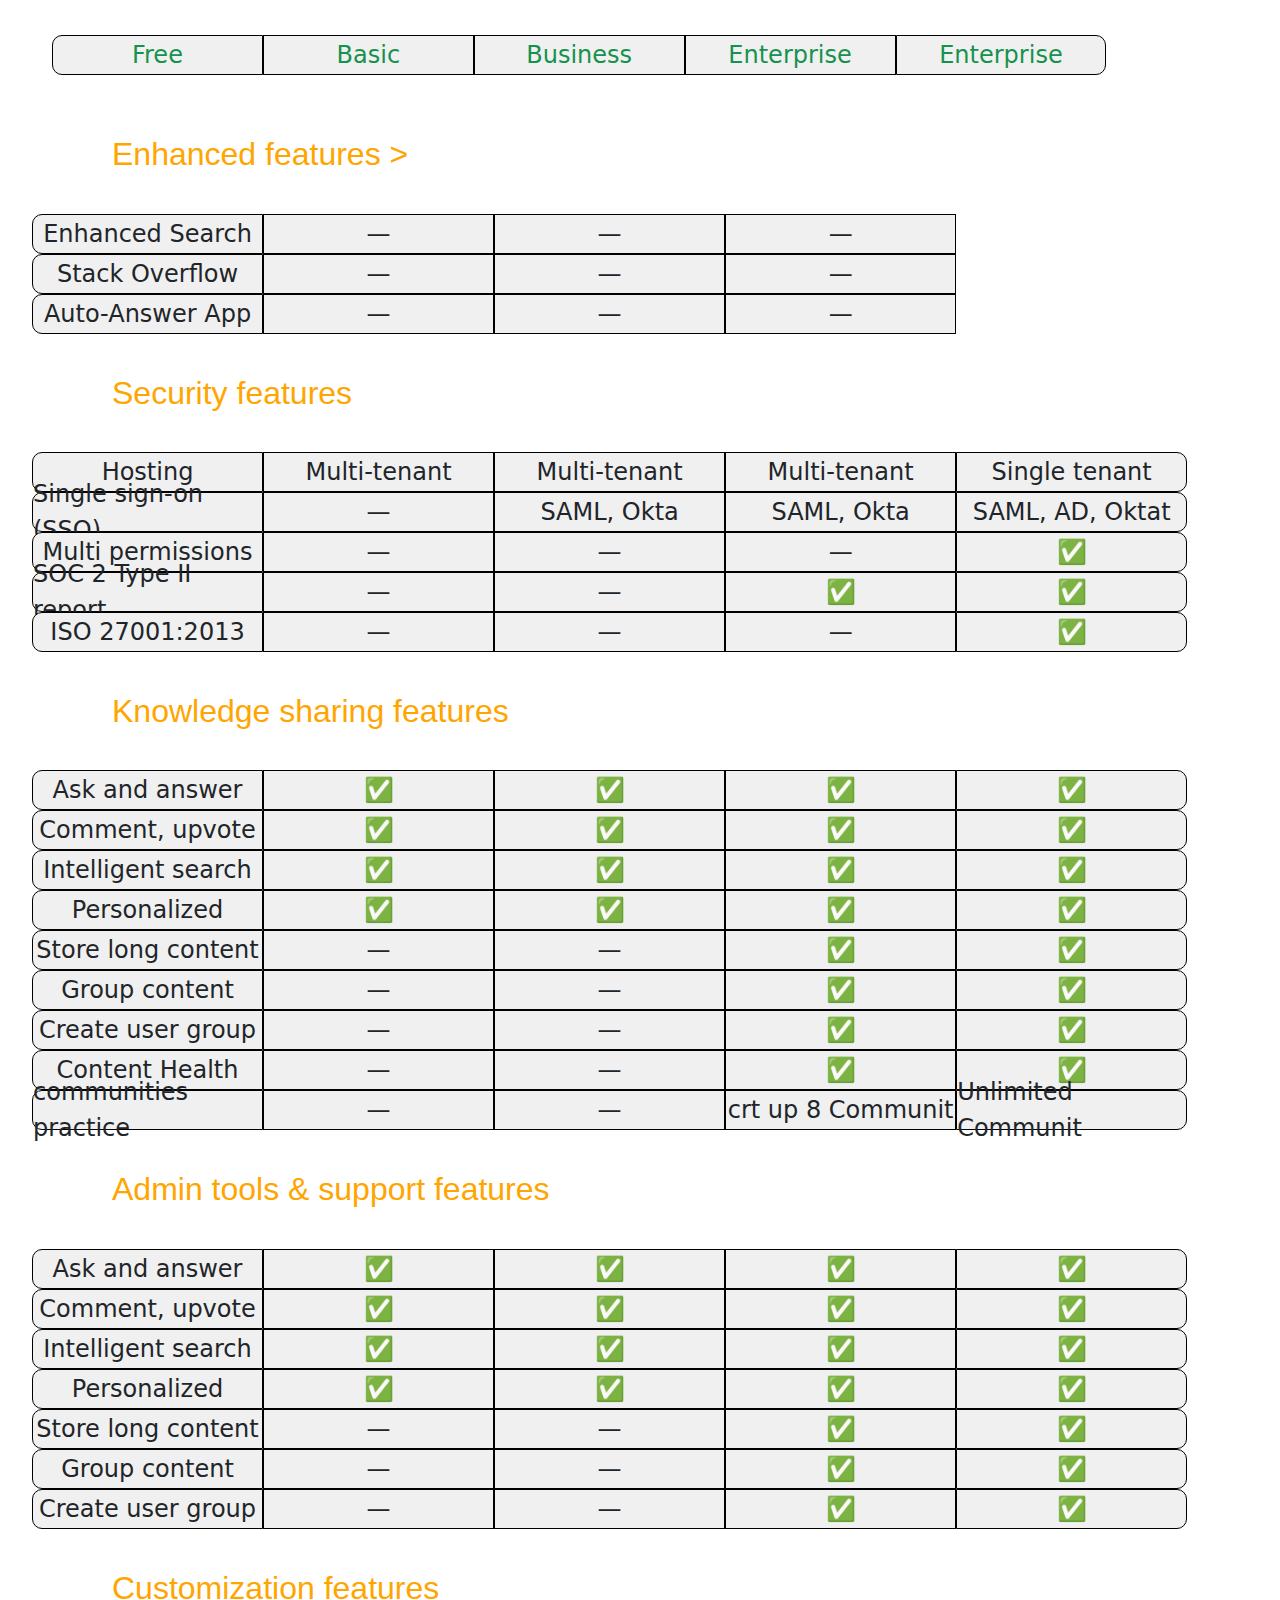
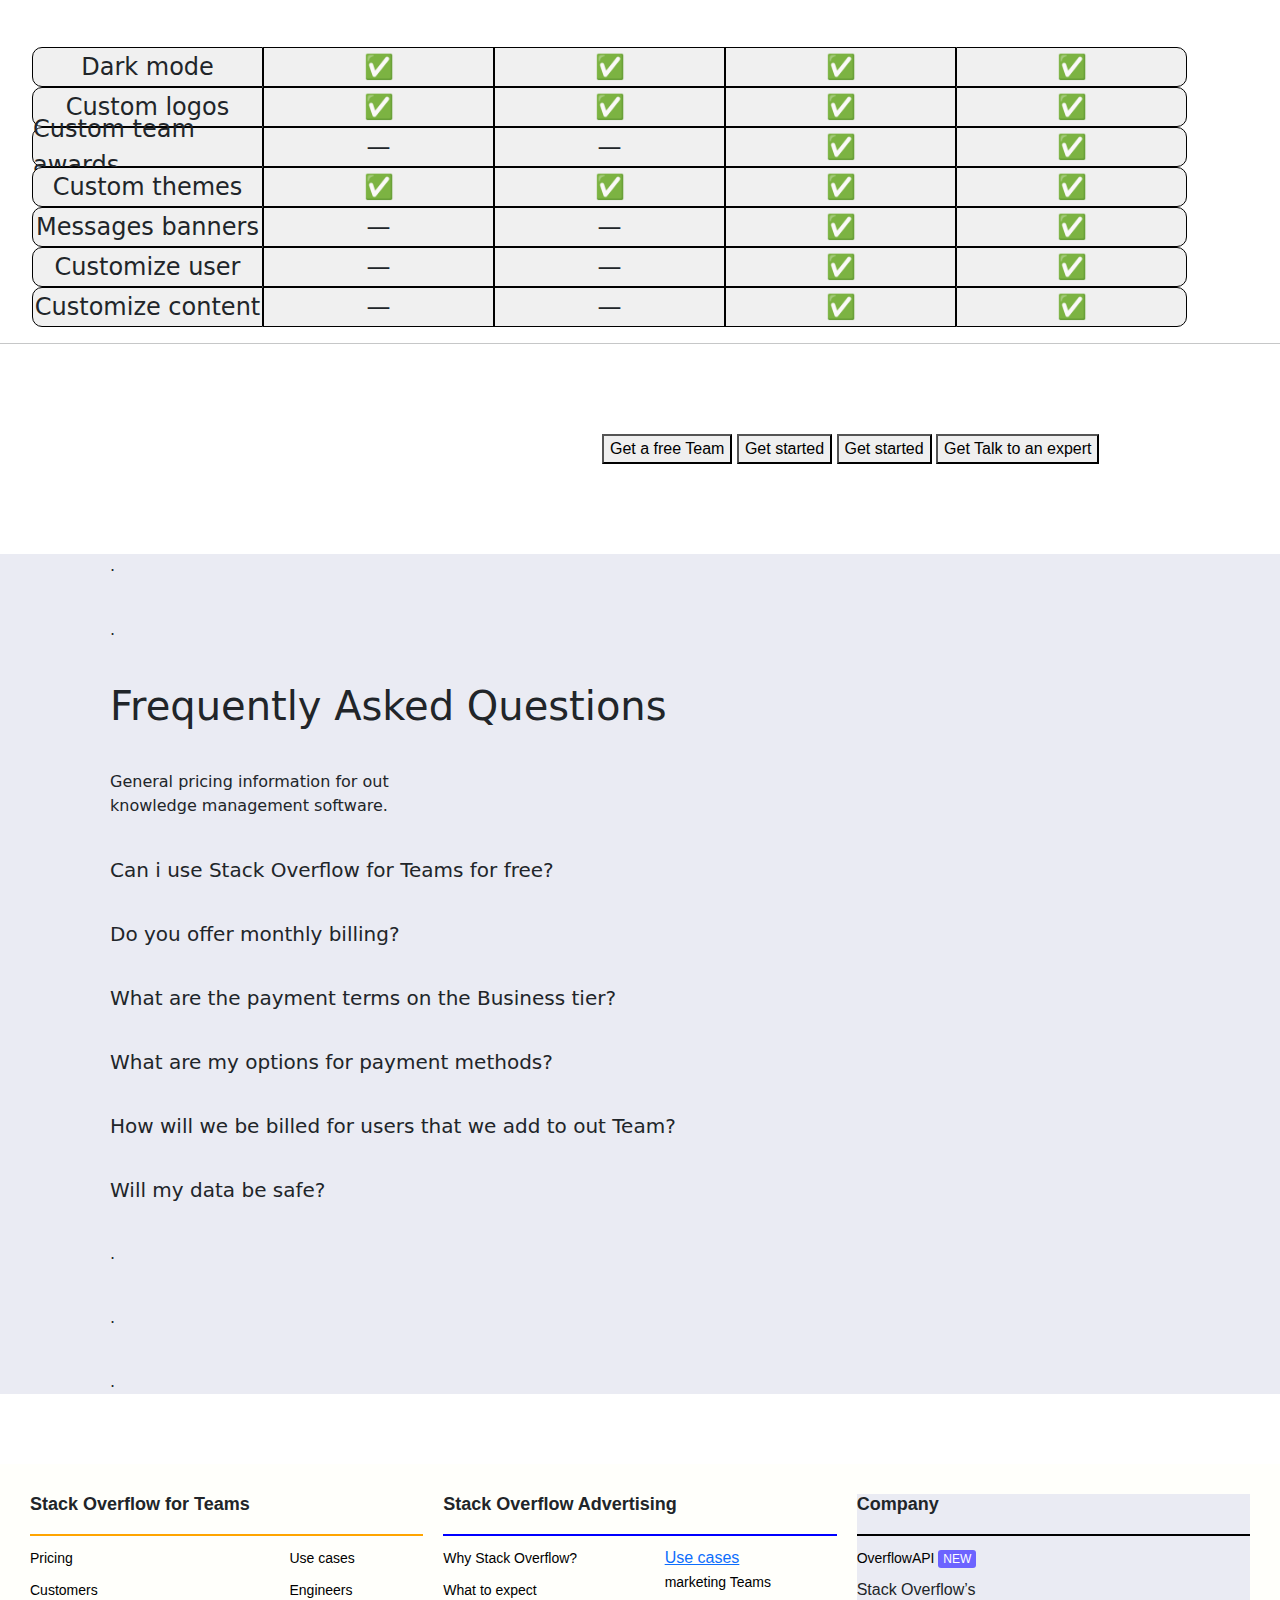
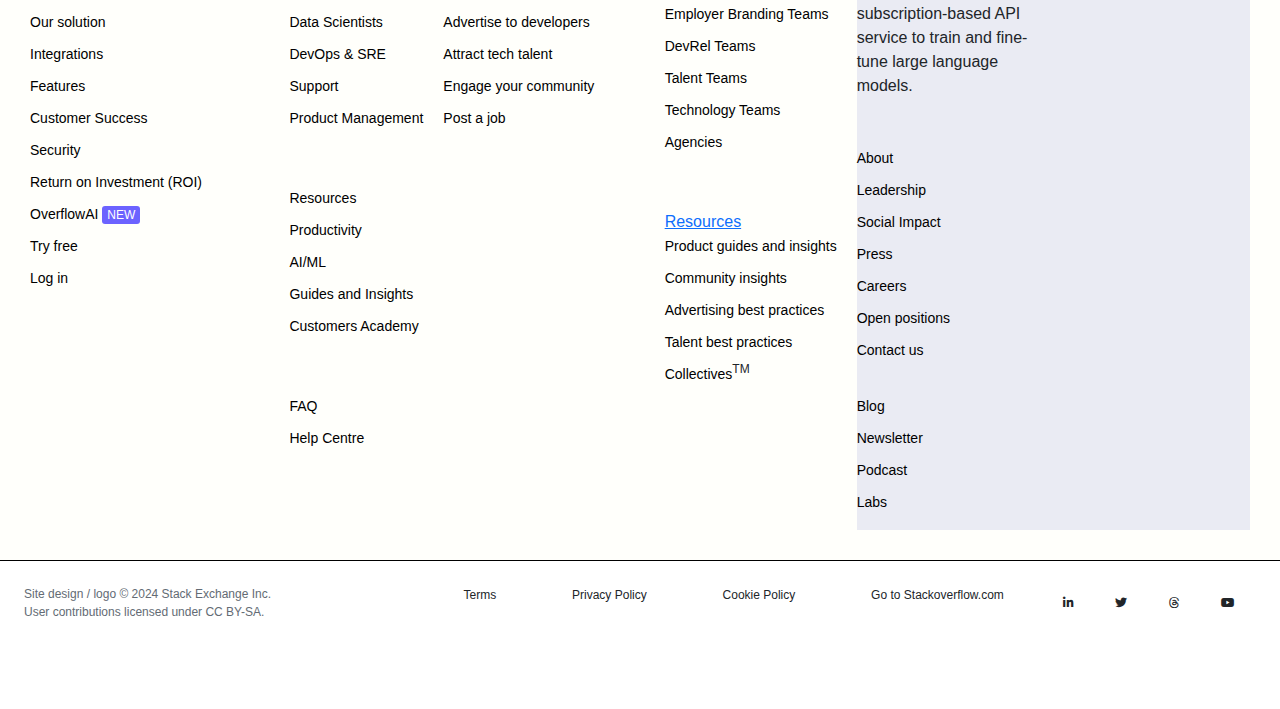
==== commit 4103ac98: "Final commit" ====
--- a/pricing.html
+++ b/pricing.html
@@ -5,8 +5,7 @@
   <meta charset="UTF-8" />
   <meta name="viewport" content="width=device-width, initial-scale=1.0" />
   <title>Document</title>
-  
-  <link rel="stylesheet" href="pricing.css">
+  <link rel="stylesheet" href="pricing.css" />
   <link rel="preconnect" href="https://fonts.googleapis.com" />
   <link rel="preconnect" href="https://fonts.gstatic.com" crossorigin />
   <link href="https://fonts.googleapis.com/css2?family=Roboto+Slab:wght@100..900&display=swap" rel="stylesheet" />
@@ -14,9 +13,53 @@
 
   <link href="https://cdn.jsdelivr.net/npm/bootstrap@5.3.3/dist/css/bootstrap.min.css" rel="stylesheet"
     integrity="sha384-QWTKZyjpPEjISv5WaRU9OFeRpok6YctnYmDr5pNlyT2bRjXh0JMhjY6hW+ALEwIH" crossorigin="anonymous" />
+
+
+    <link href="https://fonts.googleapis.com/icon?family=Material+Icons" rel="stylesheet" />
+    <link rel="stylesheet" href="header-footer-media.css">
+    <link rel="stylesheet" href="https://cdnjs.cloudflare.com/ajax/libs/font-awesome/6.5.2/css/all.min.css"
+        integrity="sha512-SnH5WK+bZxgPHs44uWIX+LLJAJ9/2PkPKZ5QiAj6Ta86w+fsb2TkcmfRyVX3pBnMFcV7oQPJkl9QevSCWr3W6A=="
+        crossorigin="anonymous" referrerpolicy="no-referrer" />
+       
+        <link href="./output.css" rel="stylesheet" />
+  <link rel="stylesheet" href="https://cdnjs.cloudflare.com/ajax/libs/font-awesome/6.5.2/css/all.min.css"
+    integrity="sha512-SnH5WK+bZxgPHs44uWIX+LLJAJ9/2PkPKZ5QiAj6Ta86w+fsb2TkcmfRyVX3pBnMFcV7oQPJkl9QevSCWr3W6A=="
+    crossorigin="anonymous" referrerpolicy="no-referrer" />
+  <link href="https://fonts.googleapis.com/icon?family=Material+Icons" rel="stylesheet" />
+  <script src="https://cdn.tailwindcss.com"></script>
+
 </head>
 
 <body>
+   <!-- nav start -->
+   <nav class="z-10 flex justify-between items-center fixed top-0 left-0 w-full h-16 bg-white">
+    <!-- language -->
+    <div class="nav-left ">
+      <img
+        src="https://cdn.cookielaw.org/logos/481fe84d-93cd-45d7-9ee5-d340809f8e77/8f3efd92-e54f-4c99-a125-ae0c75e79ddd/5f962ad8-0e6b-448b-a8fc-773412c206d3/so-logo.png"
+        alt="" id="image">
+    </div>
+
+    <div class="nav-right navigation flex flex-wrap items-center ">
+      <input type="checkbox" class="toggle-menu">
+      <div class="hamburger"></div>
+      <ul class="menu list-none flex text-lg flex-wrap justify-center   transition duration-500">
+        <!-- max-[600px]:hidden  -->
+        <li class="pr-7"><a href="Kunal Chaudhary/Customer_Success.html">Why Teams? <span class="material-icons">expand_more</span></a></li>
+        <li class="pr-7"><a href="src/Engineering.html">Use cases <span class="material-icons">expand_more</span></a></li>
+        <li class="pr-7"><a href="Kunal Chaudhary/Customer.html">Customers</a></li>
+        <li class="pr-7"><a href="">Resources<span class="material-icons">expand_more</span></a></li>
+        <li class="pr-7"><a href="src/overflow-ai.html">OverflowAI</a></li>
+        <li class="pr-7"><a href="pricing.html">Pricing</a></li>
+        <li class="pr-7"><a href=""><span class="material-icons">person</span>Log in</a></li>
+        <li class="pr-7"><a href="">Try Free</a></li>
+        <li class="pr-7"><a href="" id="cnt">Contact us</a></li>
+      </ul>
+    </div>
+  </nav>
+  <br><br>
+  <!-- Nav-End -->
+   <br>
   <section>
     <div class="main">
       <div class="main-heading">
@@ -129,7 +172,7 @@
             <p>
               <span><i class="fa-solid fa-key"></i></span><span>Content Health</span>
             </p>
-
+            
             <div class="ftr">
               <hr />
               <p>Always free up to 50 teammates</p>
@@ -494,6 +537,116 @@
           <p>.</p>
         </div>
       </div>
+
+
+      
+    <footer>
+      <div class="footer-container">
+          <div class="footer-column">
+              <h3 id="s1"><b>Stack Overflow for Teams</b></h3>
+              
+             <div class="stack">
+              <ul>
+                  <li><a href="#">Pricing</a></li>
+                  <li><a href="#">Customers</a></li>
+                  <li><a href="#">Our solution</a></li>
+                  <li><a href="#">Integrations</a></li>
+                  <li><a href="#">Features</a></li>
+                  <li><a href="#">Customer Success</a></li>
+                  <li><a href="#">Security</a></li>
+                  <li><a href="#">Return on Investment (ROI)</a></li>
+                  <li><a href="#">OverflowAI <span class="new">NEW</span></a></li>
+                  <li><a href="#">Try free</a></li>
+                  <li><a href="#">Log in</a></li>
+              </ul>
+              <ul>
+                  <li><a href="">Use cases</a></li>
+                  <li><a href="">Engineers</a></li>
+                  <li><a href="">Data Scientists</a></li>
+                  <li><a href="">DevOps & SRE</a></li>
+                  <li><a href="">Support</a></li>
+                  <li><a href="">Product Management</a></li><br><br>
+                  <li><a href="">Resources</a></li>
+                  <li><a href="">Productivity</a></li>
+                  <li><a href="">AI/ML</a></li>
+                  <li><a href="">Guides and Insights</a></li>
+                  <li><a href="">Customers Academy</a></li><br><br>
+                  <li><a href="">FAQ</a></li>
+                  <li><a href="">Help Centre</a></li>
+              </ul>
+             </div>
+          </div>
+          <div class="footer-column last1">
+              <h3 id="s2" ><b>Stack Overflow Advertising</b></h3>
+             <div class="stack">
+              <ul>
+                  <li><a href="#">Why Stack Overflow?</a></li>
+                  <li><a href="#">What to expect</a></li>
+                  <li><a href="#">Advertise to developers</a></li>
+                  <li><a href="#">Attract tech talent</a></li>
+                  <li><a href="#">Engage your community</a></li>
+                  <li><a href="#">Post a job</a></li>
+              </ul>
+              <ul>
+                  <span><a href="">Use cases</a></span><br>
+                  <li><a href="">marketing Teams</a></li>
+                  <li><a href="">Employer Branding Teams</a></li>
+                  <li><a href="">DevRel Teams</a></li>
+                  <li><a href="">Talent Teams</a></li>
+                  <li><a href="">Technology Teams</a></li>
+                  <li><a href="">Agencies</a></li><br><br>
+                  <span><a href=""><a href="">Resources</a></a></span>
+                  <li><a href="">Product guides and insights</a></li>
+                  <li><a href="">Community insights</a></li>
+                  <li><a href="">Advertising best practices</a></li>
+                  <li><a href="">Talent best practices</a></li>
+                  <li><a href="">Collectives</a><sup>TM</sup></li>
+              </ul>
+             </div>
+          </div>
+          <div class="footer-column last">
+              <h3 id="s3"><b>Company</b></h3>
+              <ul>
+                  <li><a href="#">OverflowAPI <span class="new">NEW</span></a></li>
+                  <span>Stack Overflow’s <br> subscription-based API <br> service to train and fine- <br> tune large language <br> models.</span> <br> <br> <br>
+                  <li><a href="#">About</a></li>
+                  <li><a href="#">Leadership</a></li>
+                  <li><a href="#">Social Impact</a></li>
+                  <li><a href="#">Press</a></li>
+                  <li><a href="#">Careers</a></li>
+                  <li><a href="#">Open positions</a></li>
+                  <li><a href="#">Contact us</a></li> <br> <b></b>
+                  <li><a href="#">Blog</a></li>
+                  <li><a href="#">Newsletter</a></li>
+                  <li><a href="#">Podcast</a></li>
+                  <li><a href="#">Labs</a></li>
+              </ul>
+          </div>
+      </div>
+  </footer>
+  <div class="copyright">
+      <div class="copyright-left">
+          <span>
+              Site design / logo © 2024 Stack Exchange Inc. <br>
+              User contributions licensed under CC BY-SA.
+          </span>
+      </div>
+      <div class="copyright-right">
+          <ul>
+              <li>Terms</li>
+              <li>Privacy Policy</li>
+              <li>Cookie Policy</li>
+              <li>Go to Stackoverflow.com</li>
+          </ul>
+          <div class="fnt">
+             
+              <li><i class="fa-brands fa-linkedin-in"></i></li>
+              <li><i class="fa-brands fa-twitter"></i></li>
+              <li><i class="fa-brands fa-threads"></i></li>
+              <li><i class="fa-brands fa-youtube"></i></li>
+          </div>
+      </div>
+  </div>
    
 </body>
 
--- a/pricing.css
+++ b/pricing.css
@@ -8,6 +8,407 @@
     background-color: #f1edea;
 
 }
+/* navbar start  */
+/* navbar */
+nav{
+    /* border-bottom: 2px solid rgb(204, 199, 199); */
+    /* border: 2px solid red; */
+    width: 100%;
+    display: flex;
+    justify-content: space-between;
+    font-size: 17px;
+    font-family:"Source Sans Pro", Arial, sans-serif ;
+    color:#3b4045 ;
+}
+.nav-left{
+    padding-left: 4rem;
+  
+}
+
+.navigation{
+    display: flex;
+    justify-content: space-between;
+    align-items: center;
+    padding-left: 1rem;
+    justify-content: center;
+}
+.menu{
+    align-items: center;
+    z-index: 1;
+    transition: 0.5s;
+    font-weight: bold;
+    font-size: 1.1rem;
+    color: rgb(108, 106, 106);
+}
+.menu li{
+    list-style-type: none;
+}
+
+.menu li a{
+    text-decoration: none;
+    display: block;
+    line-height: 1;
+    transition: 0.3s;
+    display: flex;
+    align-items: center;
+    font-size: 0.8rem;
+}
+
+.hamburger{
+    position: relative;
+    width: 30px ;
+    height: 4px;
+    background: #672717;
+    border-radius: 10px;
+    cursor: pointer;
+    z-index: 20;
+    transition: 0.3s;
+}
+.hamburger::before,.hamburger::after{
+    content: "";
+    position: absolute;
+    height: 4px;
+    right: 0;
+    background: #672717;
+    border-radius: 10px;
+    transition: 0.3s;
+    /* z-index: 20; */
+}
+
+.hamburger::before{
+    top: -10px;
+    width: 20px;
+}
+.hamburger::after{
+    top: 10px;
+    width: 25px;
+}
+.toggle-menu{
+    position: absolute;
+    width: 30px;
+    height: 100%;
+    z-index: 30;
+    cursor: pointer;
+    opacity: 0;
+}
+
+.hamburger,.toggle-menu{
+    display: none;
+}
+
+.navigation input:checked ~ .hamburger{
+    background: transparent;
+}
+.navigation input:checked ~ .hamburger::before{
+    top: 0;
+    transform: rotate(-45deg);
+    width: 30px;
+    background: white;
+}
+.navigation input:checked ~ .hamburger::after{
+    top: 0;
+    transform: rotate(45deg);
+    width: 30px;
+    background:  white;
+}
+
+.navigation input:checked ~ .menu{
+    right: 2rem;
+    /* box-shadow: -20px 0 40px rgba(0, 0, 0, 0.3); */
+}
+#cnt{
+    /* border: 2px solid red; */
+    padding: 0.7rem;
+    border-radius: 8px;
+    background-color: rgb(117, 117, 245);
+    color: rgb(246, 245, 245);
+}
+
+@media screen and (max-width:1030px) {
+    .hamburger,.toggle-menu{
+        display: block;
+        margin-right: 2rem;
+        right: 1rem;
+        top: 0.5rem;
+    }
+    .menu{
+        justify-content: start;
+        flex-direction: column;
+        align-items: center;
+        position: fixed;
+        top: 1.3rem;
+        right: -300px;
+        color: white;
+        border-radius: 0.8rem;
+        background: #6d453b;
+        /* background: blue; */
+        width: 10rem;
+        /* height: 100%; */
+        padding-top: 65px;
+    }
+    .menu li{
+        width: 100%;
+    }
+    .menu li a{
+        padding: 0.8rem;
+    }
+    .menu li a:hover{
+        box-shadow: 0 -5px 0px #fff inset,500px 0 0 rgba(255, 255, 255, 0.03)inset;
+        /* padding: 35px 25px 45px 25px; */
+    }
+}
+@media screen and (max-width:956px) {
+    .nav-left{
+        padding-left: 6rem;
+    }
+    .navigation{
+        padding: 0;
+    }
+}
+
+@media screen and (max-width:800px) {
+    .nav-left{
+        padding-left: 6rem;
+    }
+}
+
+@media screen and (max-width:842px) {
+    .nav-left{
+        padding-left: 3rem;
+    }
+}
+/* navbar end */
+
+/* footer start here  */
+
+footer {
+    background-color: #fffffb;
+    padding: 20px 0;
+    font-family: "Source Sans Pro", Arial, sans-serif;
+}
+
+.footer-container {
+    display: flex;
+    flex-wrap: wrap;
+    justify-content: space-around;
+    padding: 0 20px;
+}
+
+.footer-column {
+    flex: 1;
+    min-width: 250px;
+    margin: 10px;
+
+}
+
+.footer-column h3 {
+    font-size: 18px;
+    margin-bottom: 10px;
+}
+
+.footer-column ul {
+    list-style: none;
+    padding: 0;
+}
+
+.footer-column ul li {
+    margin-bottom: 8px;
+}
+
+.footer-column ul li a {
+    text-decoration: none;
+    color: #000;
+    font-size: 14px;
+}
+
+.footer-column ul li a:hover {
+    text-decoration: underline;
+}
+
+.footer-column .new {
+    background-color: #6c63ff;
+    color: #fff;
+    font-size: 12px;
+    padding: 2px 5px;
+    border-radius: 3px;
+}
+
+.footer-bottom {
+    text-align: center;
+    padding: 10px 20px;
+    border-top: 1px solid #dee2e6;
+    margin-top: 20px;
+}
+
+.footer-bottom p {
+    margin: 0;
+    font-size: 12px;
+    color: #6c757d;
+}
+
+.social-links {
+    list-style: none;
+    padding: 0;
+    display: flex;
+    justify-content: center;
+    margin-top: 10px;
+}
+
+.social-links li {
+    margin: 0 5px;
+}
+
+.social-links li a img {
+    width: 20px;
+    height: 20px;
+}
+.stack{
+    display: flex;
+    /* border: 2px solid blue; */
+    justify-content:space-between;
+    /* width: 100%; */
+}
+.footer-container{
+    /* border: 2px solid red; */
+    /* width: 100%; */
+    display: flex;
+    justify-content: space-around;
+}
+#s1{
+    padding-bottom: 18px;
+    border-bottom: 2px solid orange;
+}
+#s2{
+    padding-bottom: 18px;
+    border-bottom: 2px solid blue;
+}
+#s3{
+    padding-bottom: 18px;
+    border-bottom: 2px solid black;
+}
+
+.last{
+    /* border: 2px solid red; */
+    /* margin-left: 6rem; */
+    /* text-align: center; */
+}
+
+@media (max-width: 768px) {
+    .footer-container {
+        flex-direction: column;
+        align-items: center;
+    }
+
+    .footer-column {
+        min-width: 100%;
+    }
+}
+
+/* copyright section  */
+
+
+.copyright {
+    width: 100%;
+    border-top: 1px solid black;
+    /* border: 2px solid green; */
+    display: flex;
+    padding: 1.5rem;
+    font-family: "Source Sans Pro", Arial, sans-se;
+    font-size: 12px;
+    margin-bottom: 4rem;
+}
+
+.copyright-left {
+    width: 30%;
+    /* border: 2px solid blue; */
+    color: #636b74;
+}
+
+.copyright-right {
+    width: 70%;
+    /* border: 2px solid red; */
+    display: flex;
+    justify-content: end;
+    align-items: center;
+
+    ul {
+        /* border: 2px solid blue; */
+        width: 90%;
+        display: flex;
+        justify-content: end;
+        justify-content: space-around;
+        align-items: end;
+        list-style: none;
+    }
+}
+
+/* copy-right section media query  */
+@media only screen and (max-width: 1049px) {
+    .copyright{
+      /* border: 2px solid red; */
+      display: flex;
+      flex-direction: column;
+      /* height: 100vh; */
+    }
+    .copyright-left{
+      /* border: 2px solid green; */
+      width: 100%;
+      margin-bottom: 10px;
+    }
+    .copyright-right{
+      /* border: 2px solid yellow; */
+      width: 100%;
+      display: flex;
+      flex-direction: column;
+    }
+    .fnt{
+      margin-top: 1rem;
+    }
+   }
+
+   /* copy right section media query end  */
+
+.fnt{
+    /* border: 2px solid red; */
+    display: flex;
+    list-style: none;
+    width: 30%;
+    justify-content: space-around;
+}
+.logo-main{
+    /* border: 2px solid red; */
+    width: 100%;
+   display: flex;
+   justify-content: center;
+   font-family: "Source Sans Pro", Arial, sans-serif;
+}
+.l-main{
+    /* border: 2px solid blue; */
+    width:  95%;
+    display: flex;
+    justify-content: center;
+    align-items: center;
+    justify-content: space-between;
+}
+.logo-left{
+    width: 85%;
+}
+.logo-right{
+    /* border: 2px solid green; */
+    width: 15%;
+    display: flex;
+    justify-content: center;
+    /* justify-content: space-around; */
+    
+    /* padding: 5px; */
+    a{
+        text-decoration: none;
+    }
+}
+
+
+
+/* navbar end  */
 
 
 section {
--- a/header-footer-media.css
+++ b/header-footer-media.css
@@ -0,0 +1,399 @@
+/* navbar */
+nav{
+    /* border-bottom: 2px solid rgb(204, 199, 199); */
+    /* border: 2px solid red; */
+    width: 100%;
+    display: flex;
+    justify-content: space-between;
+    font-size: 17px;
+    font-family:"Source Sans Pro", Arial, sans-serif ;
+    color:#3b4045 ;
+}
+.nav-left{
+    padding-left: 4rem;
+  
+}
+
+.navigation{
+    display: flex;
+    justify-content: space-between;
+    align-items: center;
+    padding-left: 1rem;
+    justify-content: center;
+}
+.menu{
+    align-items: center;
+    z-index: 1;
+    transition: 0.5s;
+    font-weight: bold;
+    font-size: 1.1rem;
+    color: rgb(108, 106, 106);
+}
+.menu li{
+    list-style-type: none;
+}
+
+.menu li a{
+    text-decoration: none;
+    display: block;
+    line-height: 1;
+    transition: 0.3s;
+    display: flex;
+    align-items: center;
+    font-size: 0.8rem;
+}
+
+.hamburger{
+    position: relative;
+    width: 30px ;
+    height: 4px;
+    background: #672717;
+    border-radius: 10px;
+    cursor: pointer;
+    z-index: 20;
+    transition: 0.3s;
+}
+.hamburger::before,.hamburger::after{
+    content: "";
+    position: absolute;
+    height: 4px;
+    right: 0;
+    background: #672717;
+    border-radius: 10px;
+    transition: 0.3s;
+    /* z-index: 20; */
+}
+
+.hamburger::before{
+    top: -10px;
+    width: 20px;
+}
+.hamburger::after{
+    top: 10px;
+    width: 25px;
+}
+.toggle-menu{
+    position: absolute;
+    width: 30px;
+    height: 100%;
+    z-index: 30;
+    cursor: pointer;
+    opacity: 0;
+}
+
+.hamburger,.toggle-menu{
+    display: none;
+}
+
+.navigation input:checked ~ .hamburger{
+    background: transparent;
+}
+.navigation input:checked ~ .hamburger::before{
+    top: 0;
+    transform: rotate(-45deg);
+    width: 30px;
+    background: white;
+}
+.navigation input:checked ~ .hamburger::after{
+    top: 0;
+    transform: rotate(45deg);
+    width: 30px;
+    background:  white;
+}
+
+.navigation input:checked ~ .menu{
+    right: 2rem;
+    /* box-shadow: -20px 0 40px rgba(0, 0, 0, 0.3); */
+}
+#cnt{
+    /* border: 2px solid red; */
+    padding: 0.7rem;
+    border-radius: 8px;
+    background-color: rgb(117, 117, 245);
+    color: rgb(246, 245, 245);
+}
+
+@media screen and (max-width:1030px) {
+    .hamburger,.toggle-menu{
+        display: block;
+        margin-right: 2rem;
+        right: 1rem;
+        top: 0.5rem;
+    }
+    .menu{
+        justify-content: start;
+        flex-direction: column;
+        align-items: center;
+        position: fixed;
+        top: 1.3rem;
+        right: -300px;
+        color: white;
+        border-radius: 0.8rem;
+        background: #6d453b;
+        /* background: blue; */
+        width: 10rem;
+        /* height: 100%; */
+        padding-top: 65px;
+    }
+    .menu li{
+        width: 100%;
+    }
+    .menu li a{
+        padding: 0.8rem;
+    }
+    .menu li a:hover{
+        box-shadow: 0 -5px 0px #fff inset,500px 0 0 rgba(255, 255, 255, 0.03)inset;
+        /* padding: 35px 25px 45px 25px; */
+    }
+}
+@media screen and (max-width:956px) {
+    .nav-left{
+        padding-left: 6rem;
+    }
+    .navigation{
+        padding: 0;
+    }
+}
+
+@media screen and (max-width:800px) {
+    .nav-left{
+        padding-left: 6rem;
+    }
+}
+
+@media screen and (max-width:842px) {
+    .nav-left{
+        padding-left: 3rem;
+    }
+}
+/* navbar end */
+
+/* footer start here  */
+
+footer {
+    background-color: #fffffb;
+    padding: 20px 0;
+    font-family: "Source Sans Pro", Arial, sans-serif;
+}
+
+.footer-container {
+    display: flex;
+    flex-wrap: wrap;
+    justify-content: space-around;
+    padding: 0 20px;
+}
+
+.footer-column {
+    flex: 1;
+    min-width: 250px;
+    margin: 10px;
+
+}
+
+.footer-column h3 {
+    font-size: 18px;
+    margin-bottom: 10px;
+}
+
+.footer-column ul {
+    list-style: none;
+    padding: 0;
+}
+
+.footer-column ul li {
+    margin-bottom: 8px;
+}
+
+.footer-column ul li a {
+    text-decoration: none;
+    color: #000;
+    font-size: 14px;
+}
+
+.footer-column ul li a:hover {
+    text-decoration: underline;
+}
+
+.footer-column .new {
+    background-color: #6c63ff;
+    color: #fff;
+    font-size: 12px;
+    padding: 2px 5px;
+    border-radius: 3px;
+}
+
+.footer-bottom {
+    text-align: center;
+    padding: 10px 20px;
+    border-top: 1px solid #dee2e6;
+    margin-top: 20px;
+}
+
+.footer-bottom p {
+    margin: 0;
+    font-size: 12px;
+    color: #6c757d;
+}
+
+.social-links {
+    list-style: none;
+    padding: 0;
+    display: flex;
+    justify-content: center;
+    margin-top: 10px;
+}
+
+.social-links li {
+    margin: 0 5px;
+}
+
+.social-links li a img {
+    width: 20px;
+    height: 20px;
+}
+.stack{
+    display: flex;
+    /* border: 2px solid blue; */
+    justify-content:space-between;
+    /* width: 100%; */
+}
+.footer-container{
+    /* border: 2px solid red; */
+    /* width: 100%; */
+    display: flex;
+    justify-content: space-around;
+}
+#s1{
+    padding-bottom: 18px;
+    border-bottom: 2px solid orange;
+}
+#s2{
+    padding-bottom: 18px;
+    border-bottom: 2px solid blue;
+}
+#s3{
+    padding-bottom: 18px;
+    border-bottom: 2px solid black;
+}
+
+.last{
+    /* border: 2px solid red; */
+    /* margin-left: 6rem; */
+    /* text-align: center; */
+}
+
+@media (max-width: 768px) {
+    .footer-container {
+        flex-direction: column;
+        align-items: center;
+    }
+
+    .footer-column {
+        min-width: 100%;
+    }
+}
+
+/* copyright section  */
+
+
+.copyright {
+    width: 100%;
+    border-top: 1px solid black;
+    /* border: 2px solid green; */
+    display: flex;
+    padding: 1.5rem;
+    font-family: "Source Sans Pro", Arial, sans-se;
+    font-size: 12px;
+    margin-bottom: 4rem;
+}
+
+.copyright-left {
+    width: 30%;
+    /* border: 2px solid blue; */
+    color: #636b74;
+}
+
+.copyright-right {
+    width: 70%;
+    /* border: 2px solid red; */
+    display: flex;
+    justify-content: end;
+    align-items: center;
+
+    ul {
+        /* border: 2px solid blue; */
+        width: 90%;
+        display: flex;
+        justify-content: end;
+        justify-content: space-around;
+        align-items: end;
+        list-style: none;
+    }
+}
+
+/* copy-right section media query  */
+@media only screen and (max-width: 1049px) {
+    .copyright{
+      /* border: 2px solid red; */
+      display: flex;
+      flex-direction: column;
+      /* height: 100vh; */
+    }
+    .copyright-left{
+      /* border: 2px solid green; */
+      width: 100%;
+      margin-bottom: 10px;
+    }
+    .copyright-right{
+      /* border: 2px solid yellow; */
+      width: 100%;
+      display: flex;
+      flex-direction: column;
+    }
+    .fnt{
+      margin-top: 1rem;
+    }
+   }
+
+   /* copy right section media query end  */
+
+.fnt{
+    /* border: 2px solid red; */
+    display: flex;
+    list-style: none;
+    width: 30%;
+    justify-content: space-around;
+}
+.logo-main{
+    /* border: 2px solid red; */
+    width: 100%;
+   display: flex;
+   justify-content: center;
+   font-family: "Source Sans Pro", Arial, sans-serif;
+}
+.l-main{
+    /* border: 2px solid blue; */
+    width:  95%;
+    display: flex;
+    justify-content: center;
+    align-items: center;
+    justify-content: space-between;
+}
+.logo-left{
+    width: 85%;
+}
+.logo-right{
+    /* border: 2px solid green; */
+    width: 15%;
+    display: flex;
+    justify-content: center;
+    /* justify-content: space-around; */
+    
+    /* padding: 5px; */
+    a{
+        text-decoration: none;
+    }
+}
+
+
+
